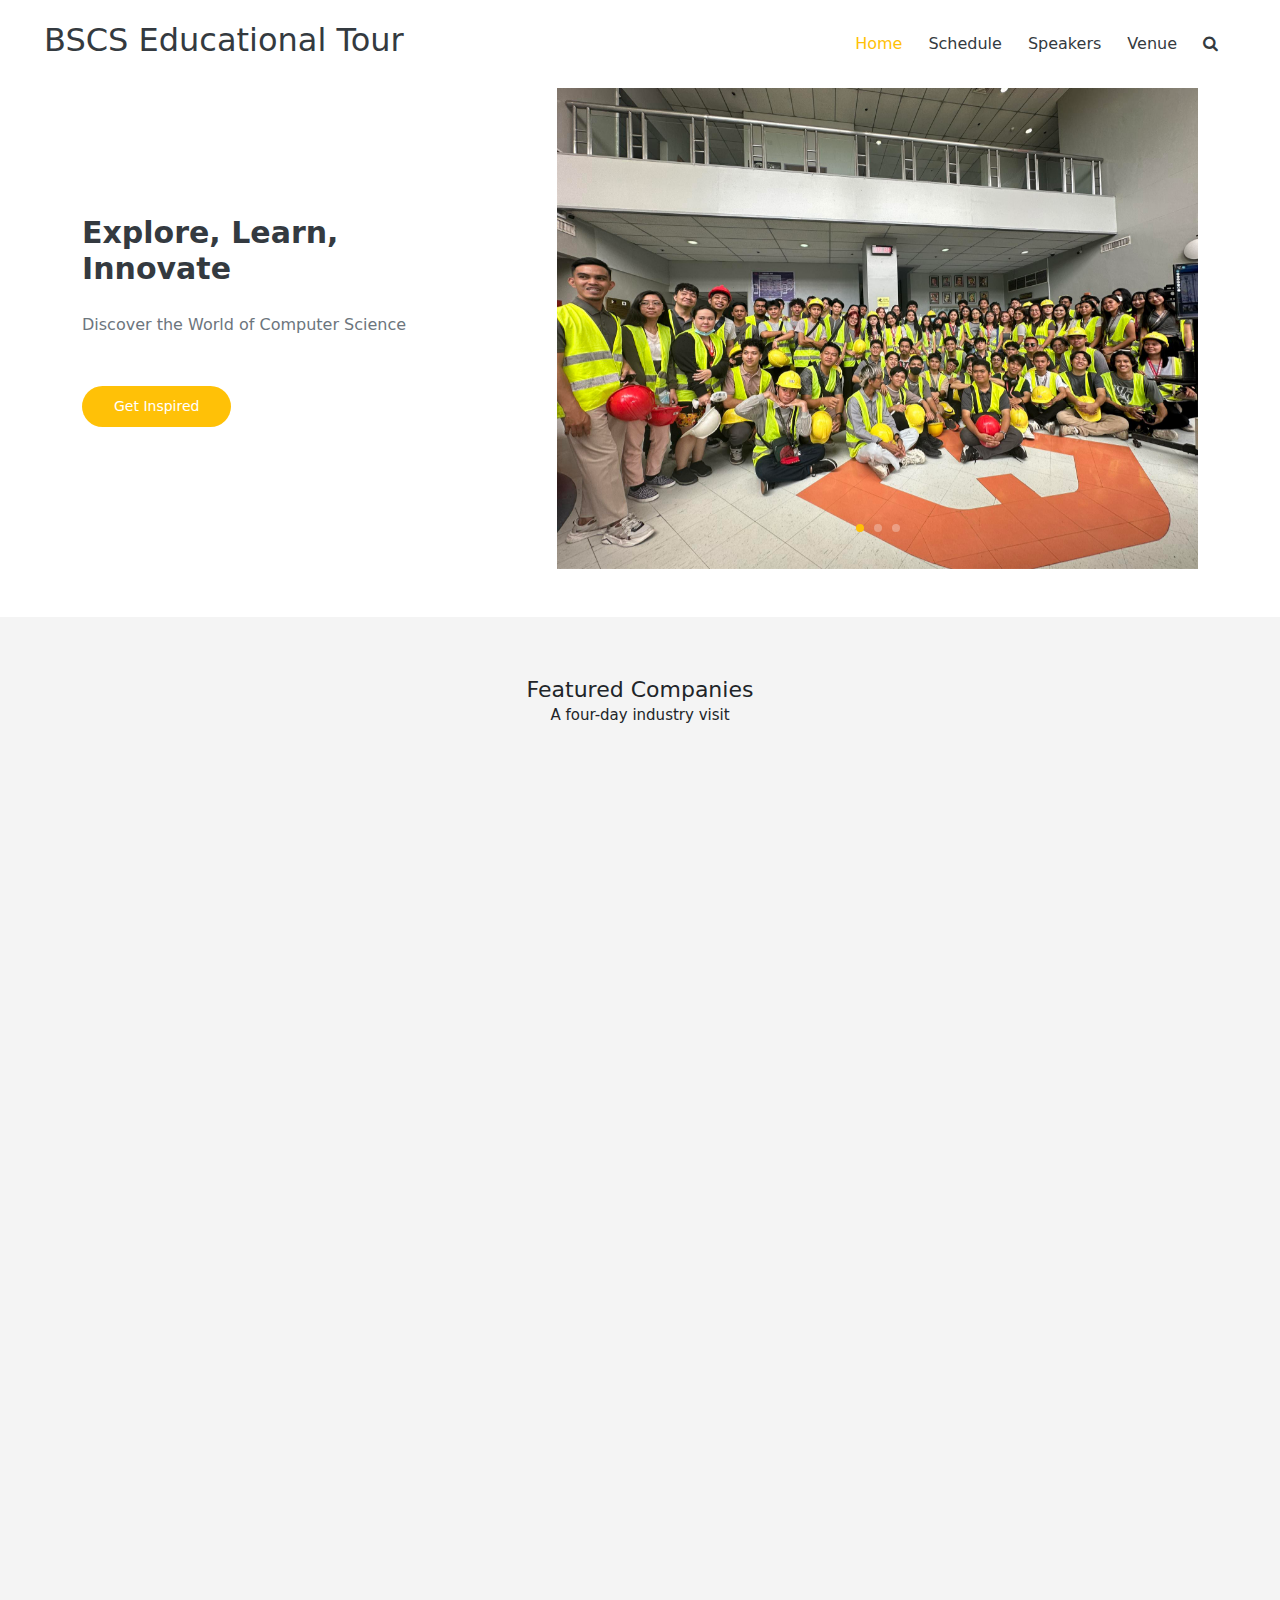
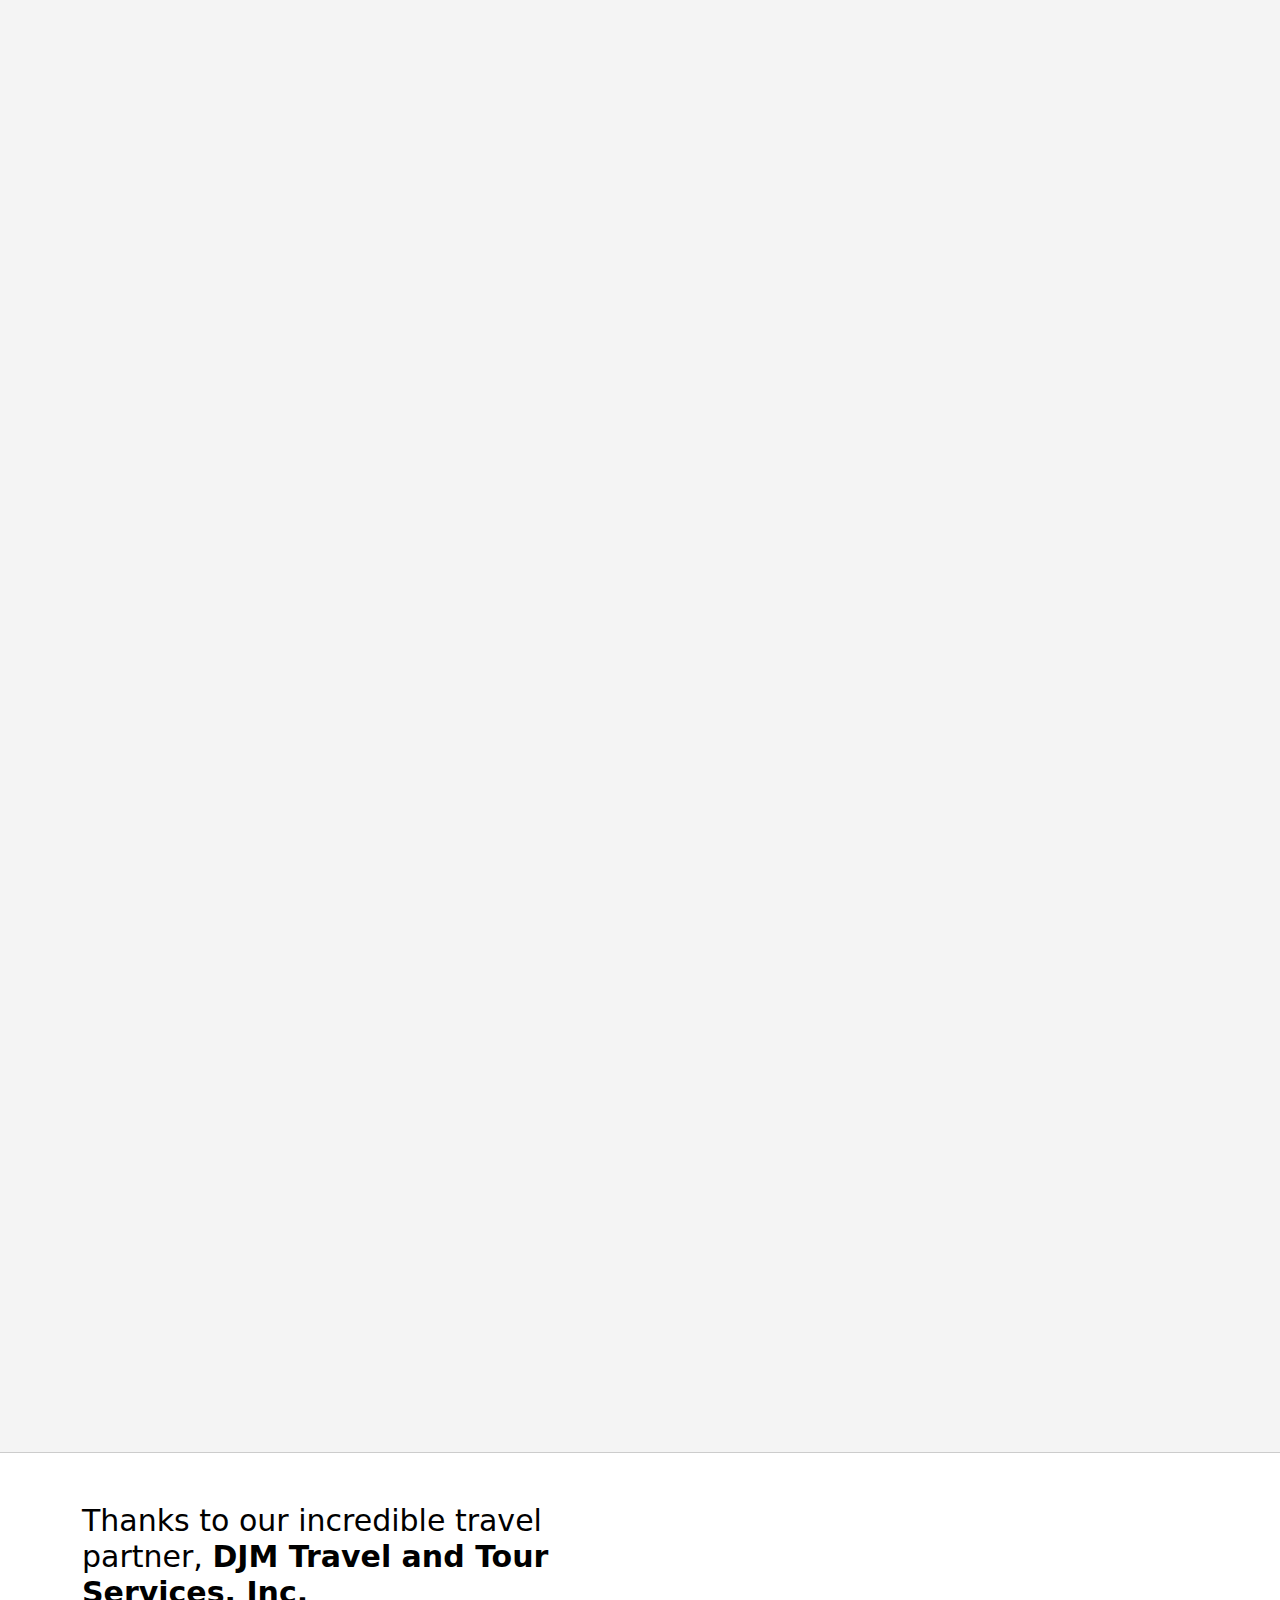
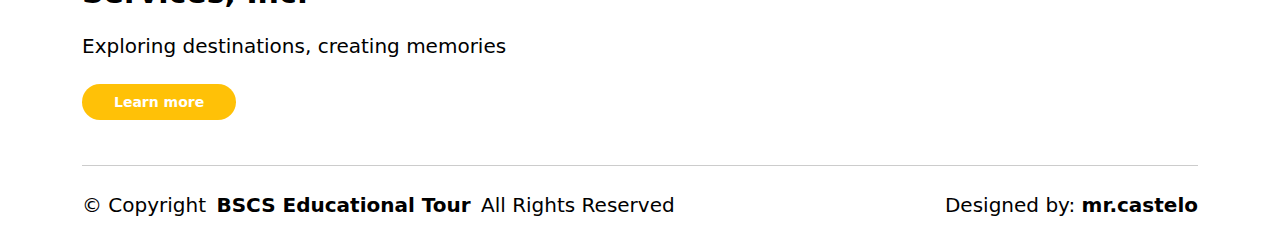
==== index.html @ e1c6d679 "updates" ====
<!DOCTYPE html>
<html lang="en">
<head>
    <meta charset="UTF-8">
    <meta name="viewport" content="width=device-width, initial-scale=1.0">
    <title>BSCS Educational Tour</title>
    <!-- Bootstrap CSS -->
    <link href="assets/vendor/bootstrap-5.0.2/css/bootstrap.min.css" rel="stylesheet">
    <!-- Font Awesome CSS -->
    <link href="assets/vendor/font-awesome-4.7.0/css/font-awesome.min.css" rel="stylesheet">
    <!-- Swiper -->
    <link href="assets/vendor/swiper/swiper-bundle.min.css" rel="stylesheet">
    <!-- AOS CSS -->
    <link href="assets/vendor/aos/aos.css" rel="stylesheet">
    <!-- Custom CSS -->
    <link href="assets/css/style.css" rel="stylesheet">
    <!-- Icon -->
    <link rel="shortcut icon" type="image/icon" href="assets/img/MR logo.png"/>
</head>
<body>
    <header class="sticky-top">
        <nav class="navbar navbar-expand-lg navbar-custom">
            <div class="container-fluid">
                <a class="navbar-brand" href="index.html"><h2>BSCS Educational Tour</h2></a>
                <button class="navbar-toggler" type="button" data-bs-toggle="collapse" data-bs-target="#navbarNav" aria-controls="navbarNav" aria-expanded="false" aria-label="Toggle navigation">
                    <span class="navbar-toggler-icon"></span>
                </button>
                <div class="collapse navbar-collapse" id="navbarNav">
                    <ul class="navbar-nav ms-auto">
                        <li class="nav-item">
                            <a class="nav-link active" aria-current="page" href="#">Home</a>
                        </li>
                        <li class="nav-item">
                            <a class="nav-link" href="schedule.html">Schedule</a>
                        </li>
                        <li class="nav-item">
                            <a class="nav-link" href="speakers.html">Speakers</a>
                        </li>
                        <li class="nav-item">
                            <a class="nav-link" href="venue.html">Venue</a>
                        </li>
                        <li class="nav-item">
                            <a class="nav-link" href="#" id="searchIcon"><i class="fa fa-search"></i></a>
                        </li>
                    </ul>
                    <form class="d-none" id="searchForm">
                        <input type="text" class="form-control ms-2" placeholder="Search...">
                    </form>
                </div>
            </div>
        </nav>
    </header>

    <main class="main">
        <!-- Landing Section -->
        <section id="intro" class="intro-section">
            <div class="container pb-5">
                <div class="row align-items-center justify-content-between">
                    <div class="col-lg-7 mb-5 mb-lg-0 order-lg-2" data-aos="fade-up" data-aos-delay="400">
                        <div class="swiper init-swiper">
                            <div class="swiper-wrapper">
                                <div class="swiper-slide">
                                    <img src="assets/img/img-1.jpeg" alt="Image" class="img-fluid">
                                </div>
                                <div class="swiper-slide">
                                    <img src="assets/img/img-2.jpeg" alt="Image" class="img-fluid">
                                </div>
                                <div class="swiper-slide">
                                    <img src="assets/img/img-3.jpeg" alt="Image" class="img-fluid">
                                </div>
                            </div>
                            <div class="swiper-pagination"></div>
                        </div>
                    </div>
                    <div class="col-lg-4 order-lg-1">
                        <h1 class="mb-4" data-aos="fade-up">
                            Explore, Learn, Innovate
                        </h1>
                        <p data-aos="fade-up">
                            Discover the World of Computer Science
                        </p>
                        <p class="mt-5" data-aos="fade-up">
                            <a href="#feature" class="btn btn-get-started">Get Inspired</a>
                        </p>
                    </div>
                </div>
            </div>
        </section>

        <!-- Featured Section -->
        <section id="feature" class="feature-section">
            <!-- Section Title -->
            <div class="container section-title" data-aos="fade-up">
                <h2>Featured Companies</h2>
                <p>A four-day industry visit</p>
            </div>
            <!-- End Section Title -->
            <div class="container pb-5">
                <div class="row gy-4">
                    <div class="col-md-6 col-lg-4">
                        <div class="post-entry" data-aos="fade-up" data-aos-delay="100">
                            <a href="#" class="thumb d-block"><img src="assets/img/PAGASA.jpg" alt="Image" class="img-fluid rounded"></a>
                            <div class="post-content">
                                <div class="meta">
                                    <a href="#" class="cat">DAY 01</a> •
                                    <span class="date">June 18, 2024</span>
                                </div>
                                <h3><a href="">PAGASA Weather Station</a></h3>
                                <p>
                                    Provided us with information regarding aeronautical meteorology, 
                                    such as gathering weather data using different instruments.
                                </p>
            
                                <div class="d-flex author align-items-center">
                                    <div class="pic">
                                        <img src="assets/img/person.png" alt="Image" class="img-fluid rounded-circle">
                                    </div>
                                    <div class="author-name">
                                        <strong class="d-block">Arnel Gonzales</strong>
                                        <span class="">PAGASA Weather Station</span>
                                    </div>
                                </div>
                            </div>
                        </div>
                    </div>

                    <div class="col-md-6 col-lg-4">
                        <div class="post-entry" data-aos="fade-up" data-aos-delay="100">
                            <a href="#" class="thumb d-block"><img src="assets/img/FAA.jpg" alt="Image" class="img-fluid rounded"></a>
                            <div class="post-content">
                                <div class="meta">
                                    <a href="#" class="cat">DAY 01</a> •
                                    <span class="date">June 18, 2024</span>
                                </div>
                                <h3><a href="">First Aviation Academy (FAA)</a></h3>
                                <p>
                                    They allowed us to experience the best equipment, 
                                    like the REDBIRD MCX, to train the next generation of global aviation professionals.
                                </p>
            
                                <div class="d-flex author align-items-center">
                                    <div class="pic">
                                        <img src="assets/img/person.png" alt="Image" class="img-fluid rounded-circle">
                                    </div>
                                    <div class="author-name">
                                        <strong class="d-block">Dave Del Rosario</strong>
                                        <span class="">FAA Sales and Marketing Staff</span>
                                    </div>
                                </div>
                            </div>
                        </div>
                    </div>

                    <div class="col-md-6 col-lg-4">
                        <div class="post-entry" data-aos="fade-up" data-aos-delay="100">
                            <a href="#" class="thumb d-block"><img src="assets/img/VTMS.jpg" alt="Image" class="img-fluid rounded"></a>
                            <div class="post-content">
                                <div class="meta">
                                    <a href="#" class="cat">DAY 01</a> •
                                    <span class="date">June 18, 2024</span>
                                </div>
                                <h3><a href="">Vessel Traffic Management System</a></h3>
                                <p>
                                    We witnessed how vessels are monitored and tracked with the help of Radar, 
                                    CCTV, VHF radio, and Automatic Identification System (AIS).
                                </p>
            
                                <div class="d-flex author align-items-center">
                                    <div class="pic">
                                        <img src="assets/img/person.png" alt="Image" class="img-fluid rounded-circle">
                                    </div>
                                    <div class="author-name">
                                        <strong class="d-block">Jerome Saddi</strong>
                                        <span class="">VTMS Spokeman</span>
                                    </div>
                                </div>
                            </div>
                        </div>
                    </div>
                </div>

                <div class="row gy-4 pt-5">
                    <div class="col-md-6 col-lg-4">
                        <div class="post-entry" data-aos="fade-up" data-aos-delay="100">
                            <a href="#" class="thumb d-block"><img src="assets/img/kubo.jpg" alt="Image" class="img-fluid rounded"></a>
                            <div class="post-content">
                                <div class="meta">
                                    <a href="#" class="cat">DAY 02</a> •
                                    <span class="date">June 19, 2024</span>
                                </div>
                                <h3><a href="">QBO Innovation Hub</a></h3>
                                <p>
                                    We acquired new skills and strategies for building your project or business 
                                    with Startup. Also, we learned about entrepreneurship and innovation.
                                </p>
            
                                <div class="d-flex author align-items-center">
                                    <div class="pic">
                                        <img src="assets/img/person.png" alt="Image" class="img-fluid rounded-circle">
                                    </div>
                                    <div class="author-name">
                                        <strong class="d-block">Karla Legaspi</strong>
                                        <span class="">QBO Secretary</span>
                                    </div>
                                </div>
                            </div>
                        </div>
                    </div>

                    <div class="col-md-6 col-lg-4">
                        <div class="post-entry" data-aos="fade-up" data-aos-delay="100">
                            <a href="#" class="thumb d-block"><img src="assets/img/packetworx.jpg" alt="Image" class="img-fluid rounded"></a>
                            <div class="post-content">
                                <div class="meta">
                                    <a href="#" class="cat">DAY 02</a> •
                                    <span class="date">June 19, 2024</span>
                                </div>
                                <h3><a href="">Packetworx IoT Technology Hub</a></h3>
                                <p>
                                    Various inventions of IoT Technology were showcased to us, 
                                    which are helpful in different aspects, especially in monitoring buildings.
                                </p>
            
                                <div class="d-flex author align-items-center">
                                    <div class="pic">
                                        <img src="assets/img/person.png" alt="Image" class="img-fluid rounded-circle">
                                    </div>
                                    <div class="author-name">
                                        <strong class="d-block">Rose Ann Caraan</strong>
                                        <span class="">Packetworx Staff</span>
                                    </div>
                                </div>
                            </div>
                        </div>
                    </div>

                    <div class="col-md-6 col-lg-4">
                        <div class="post-entry" data-aos="fade-up" data-aos-delay="100">
                            <a href="#" class="thumb d-block"><img src="assets/img/LRT.jpg" alt="Image" class="img-fluid rounded"></a>
                            <div class="post-content">
                                <div class="meta">
                                    <a href="#" class="cat">DAY 03</a> •
                                    <span class="date">June 20, 2024</span>
                                </div>
                                <h3><a href="">Light Rail Transit Authority (LRT-2)</a></h3>
                                <p>
                                    We went to the LRT Authority Line 2 to explore its system and got the 
                                    chance to witness how the LRT is maintained and monitored by the authorities. 
                                </p>
            
                                <div class="d-flex author align-items-center">
                                    <div class="pic">
                                        <img src="assets/img/person.png" alt="Image" class="img-fluid rounded-circle">
                                    </div>
                                    <div class="author-name">
                                        <strong class="d-block">Adrian Saldana</strong>
                                        <span class="">LRT Line-2 Staff</span>
                                    </div>
                                </div>
                            </div>
                        </div>
                    </div>
                </div>

                <div class="row gy-4 pt-5">
                    <div class="col-md-6 col-lg-4">
                        <div class="post-entry" data-aos="fade-up" data-aos-delay="100">
                            <a href="#" class="thumb d-block"><img src="assets/img/Museum.jpg" alt="Image" class="img-fluid rounded"></a>
                            <div class="post-content">
                                <div class="meta">
                                    <a href="#" class="cat">DAY 03</a> •
                                    <span class="date">June 20, 2024</span>
                                </div>
                                <h3><a href="">National Museum of Fine Arts</a></h3>
                                <p>
                                    Before the day ended, we had the opportunity to visit one of 
                                    the well-known museums in the Philippines, the National Art Gallery.
                                </p>
            
                                <div class="d-flex author align-items-center">
                                    <div class="pic">
                                        <img src="assets/img/person.png" alt="Image" class="img-fluid rounded-circle">
                                    </div>
                                    <div class="author-name">
                                        <strong class="d-block">Bernadine Bernadino</strong>
                                        <span class="">Museum Staff</span>
                                    </div>
                                </div>
                            </div>
                        </div>
                    </div>

                    <div class="col-md-6 col-lg-4">
                        <div class="post-entry" data-aos="fade-up" data-aos-delay="100">
                            <a href="#" class="thumb d-block"><img src="assets/img/98Labs.jpg" alt="Image" class="img-fluid rounded"></a>
                            <div class="post-content">
                                <div class="meta">
                                    <a href="#" class="cat">DAY 04</a> •
                                    <span class="date">June 21, 2024</span>
                                </div>
                                <h3><a href="">98 Labs Inc.</a></h3>
                                <p>
                                    We met the CEO of 98 Labs, and he shared his knowledge about 
                                    software development and experience with us as a programmer.
                                </p>
            
                                <div class="d-flex author align-items-center">
                                    <div class="pic">
                                        <img src="assets/img/person.png" alt="Image" class="img-fluid rounded-circle">
                                    </div>
                                    <div class="author-name">
                                        <strong class="d-block">Brian Tan Seng</strong>
                                        <span class="">Packetworx Staff</span>
                                    </div>
                                </div>
                            </div>
                        </div>
                    </div>

                    <div class="col-md-6 col-lg-4">
                        <div class="post-entry" data-aos="fade-up" data-aos-delay="100">
                            <a href="#" class="thumb d-block"><img src="assets/img/Hytec.jpg" alt="Image" class="img-fluid rounded"></a>
                            <div class="post-content">
                                <div class="meta">
                                    <a href="#" class="cat">DAY 04</a> •
                                    <span class="date">June 21, 2024</span>
                                </div>
                                <h3><a href="">Hytec Power Inc.</a></h3>
                                <p>
                                    On our last day, this company had a lot of new inventions and innovations, 
                                    where all the products made for specific fields were more advanced. 
                                </p>
            
                                <div class="d-flex author align-items-center">
                                    <div class="pic">
                                        <img src="assets/img/person.png" alt="Image" class="img-fluid rounded-circle">
                                    </div>
                                    <div class="author-name">
                                        <strong class="d-block">Gretchel Listana</strong>
                                        <span class="">Hytec Secretary</span>
                                    </div>
                                </div>
                            </div>
                        </div>
                    </div>
                </div>
            </div>
        </section>
    </main>

    <footer id="footer" class="footer light-background">
        <div class="container">
            <div class="row g-4">
                <div class="col-lg-6 col-md-3 mb-3 mb-md-0">
                    <div class="widget">
                        <h1 class="widget-heading">Thanks to our incredible travel partner, <strong>DJM Travel and Tour Services, Inc.</strong></h1>
                        <p class="mb-4">
                            Exploring destinations, creating memories
                        </p>
                        <p class="mb-0">
                            <a href="https://www.instagram.com/djm_mnl/" class="btn-learn-more"><strong>Learn more</strong></a>
                        </p>
                    </div>
                </div>
            </div>
    
            <div class="copyright d-flex flex-column flex-md-row align-items-center justify-content-md-between">
                <p>© <span>Copyright</span> <strong class="px-1 sitename">BSCS Educational Tour</strong> <span>All Rights Reserved</span></p>
                <div class="credits">
                    <p>Designed by: <strong>mr.castelo</strong></p>
                </div>
            </div>
        </div>
    </footer>
    
    <!-- Bootstrap JS -->
    <script src="assets/vendor/bootstrap-5.0.2/js/bootstrap.bundle.min.js"></script>
    <!-- Swiper JS -->
    <script src="assets/vendor/swiper/swiper-bundle.min.js"></script>
    <!-- AOS JS -->
    <script src="assets/vendor/aos/aos.js"></script>
    <!-- purecounter -->
    <script src="assets/vendor/purecounter/purecounter_vanilla.js"></script>
    <!-- jQuery (if needed) -->
    <script src="assets/vendor/jquery-3.7.1/jquery.min.js"></script>
    <!-- Custom JavaScript -->
    <script src="assets/js/script.js"></script>
    <script>
        document.addEventListener('DOMContentLoaded', function () {
            var swiper = new Swiper('.init-swiper', {
                loop: true,
                speed: 600,
                autoplay: {
                    delay: 5000
                },
                slidesPerView: 'auto',
                pagination: {
                    el: '.swiper-pagination',
                    type: 'bullets',
                    clickable: true
                },
                breakpoints: {
                    320: {
                        slidesPerView: 1,
                        spaceBetween: 40
                    },
                    1200: {
                        slidesPerView: 1,
                        spaceBetween: 1
                    }
                }
            });
        });
    </script>
</body>
</html>
---- assets/css/style.css ----
/* Custom CSS */

/* Navbar */
.navbar-custom {
    background-color: #ffffff; /* Change background to white */
    padding: 1rem 2rem; /* Adjust padding as needed */
    box-shadow: none; /* Initially hide the shadow */
    transition: box-shadow 0.3s ease; /* Smooth transition for shadow */
}

.navbar-custom.shadow-on-scroll {
    box-shadow: 0 4px 6px rgba(0, 0, 0, 0.1); /* Add shadow at the bottom when scrolled */
}

.navbar-brand img {
    max-height: 70px; /* Adjust the max-height as per your preference */
    width: auto; /* Maintain aspect ratio */
}

.navbar-custom .navbar-brand,
.navbar-custom .nav-link {
    color: #343a40; /* Change text color to match new background */
}

.navbar-custom .navbar-toggler {
    border: none;
}

.navbar-custom .navbar-toggler-icon {
    background-image: url("data:image/svg+xml,%3csvg xmlns='http://www.w3.org/2000/svg' viewBox='0 0 30 30'%3e%3cpath stroke='rgba(52, 58, 64, 1)' stroke-width='2' stroke-linecap='round' stroke-miterlimit='10' d='M4 7h22M4 15h22M4 23h22'/%3e%3c/svg%3e");
}

.navbar-custom .nav-link i {
    color: #343a40; /* Change icon color to match new background */
}

/* Nav-link hover effect */
.navbar-custom .nav-link:hover,
.navbar-custom .nav-link.active {
    color: #ffc107; /* Change text color on hover and active */
}

/* Add spacing between nav-links */
.navbar-custom .navbar-nav .nav-item {
    margin-right: 10px; /* Adjust margin as needed */
}

/* Search Form */
#searchForm {
    display: flex; /* Use flexbox for alignment */
    align-items: center; /* Center items vertically */
    width: 0;
    opacity: 0;
    overflow: hidden;
    transition: all 0.3s ease-in-out;
}

#searchForm input {
    margin-left: 5px; /* Add margin between icon and input */
    border: 1px solid #ced4da; /* Light border */
    padding: 0.375rem 0.75rem; /* Adjust padding as needed */
    border-radius: 0.25rem; /* Rounded corners */
    outline: none; /* Remove outline on focus */
}

#searchForm:not(.d-none) {
    width: 200px;
    opacity: 1;
    overflow: visible; /* Ensures the input field is visible when expanded */
}

@media (max-width: 767px) {
    .navbar-nav .nav-item {
        text-align: center;
    }

    #searchForm {
        width: auto; /* Adjust width to auto for flexible sizing */
    }

    #searchForm input {
        width: 100%; /* Expand input to fill remaining space */
    }

    #searchForm:not(.d-none) {
        width: auto; /* Adjust width to auto when expanded */
    }
}

/*--------------------------------------------------------------
# intro section
--------------------------------------------------------------*/
.intro-section .btn-get-started {
    background-color: #ffc107;
    color: #ffff;
    border-radius: 30px;
    padding: 8px 30px;
    border: 2px solid transparent;
    transition: 0.3s all ease-in-out;
    font-size: 14px;
  }

.intro-section .btn-get-started:hover {
    border-color: #ffc107;
    background-color: transparent;
    color: #ffc107;
}

.intro-section h1 {
    color: #343a40; /* Heading color */
    font-size: 30px;
    font-weight: bold;
}

.intro-section p {
    line-height: 1.7;
    color: #6c757d; /* Paragraph text color */
}

.intro-section .swiper-pagination {
    position: absolute;
    bottom: 30px;
}

.intro-section .swiper-pagination .swiper-pagination-bullet {
    margin: 0 5px;
    background: #ffffff;
    opacity: 0.3;
}

.intro-section .swiper-pagination .swiper-pagination-bullet.swiper-pagination-bullet-active {
    background: #ffc107;
    opacity: 1;
}

/*--------------------------------------------------------------
# Global Section Titles
--------------------------------------------------------------*/
.section-title {
    text-align: center;
    padding-top: 60px;
    padding-bottom: 60px;
    position: relative;
  }
  
  .section-title h2 {
    font-size: 22px;
    font-weight: 500;
    margin-bottom: 0;
  }
  
  .section-title p {
    font-size: 15px;
    margin-bottom: 10px;
  }

/*--------------------------------------------------------------
# feature-section Section
--------------------------------------------------------------*/
.feature-section {
    background-color: #F4F4F4;
}

.feature-section .title-wrap {
    padding-bottom: 30px;
  }
  
  .feature-section .content-subtitle {
    font-size: 15px;
    margin-bottom: 10px;
    display: block;
    color: #ffffff;
  }
  
  .feature-section .content-title {
    color: #ffffff;
    font-size: 22px;
    margin-bottom: 30px;
  }
  
  .feature-section .post-entry .thumb {
    margin-bottom: 20px;
  }
  
  .feature-section .post-entry .thumb img {
    transition: 0.3s all ease;
  }
  
  .feature-section .post-entry .thumb:hover img {
    opacity: 0.8;
  }
  
  .feature-section .post-entry .meta {
    font-size: 12px;
    margin-bottom: 20px;
  }
  
  .feature-section .post-entry .meta .cat {
    text-decoration: none;
    text-transform: uppercase;
    font-weight: bold;
    color: #000;
  }
  
  .feature-section .post-entry .meta .date {
    color: color-mix(in srgb, #000, transparent 25%);
  }
  
  .feature-section .post-entry .post-content {
    background-color: #ffffff;
    border-radius: 5px;
    padding: 30px;
  }
  
  .feature-section .post-entry .post-content h3 {
    font-size: 18px;
    line-height: 1.2;
  }
  
  .feature-section .post-entry .post-content h3 a {
    text-decoration: none;
    color: #000;
  }
  
  .feature-section .post-entry .post-content h3 a:hover {
    color: #ffc107;
  }
  
  .feature-section .author .pic {
    flex: 0 0 50px;
    margin-right: 20px;
  }
  
  .feature-section .author .author-name {
    line-height: 1.3;
  }
  
  .feature-section .author .author-name strong {
    color: #000;
    font-weight: normal;
  }
  
  .feature-section .author .author-name span {
    font-size: 14px;
    color: color-mix(in srgb, #000, transparent 25%);
  }

  /*--------------------------------------------------------------
# Global Footer
--------------------------------------------------------------*/
.footer {
    background-color: var(--background-color);
    color: #000;
    padding: 50px 50px 20px 50px;
    font-size: 20px;
    border-top: 1px solid color-mix(in srgb, #000, transparent 80%);
  }
  
  .footer a {
    color: #ffff !important;
  }
  
  .footer a:hover {
    color: #ffc107;
  }
  
  .footer .copyright {
    margin-top: 50px;
    position: relative;
    padding-top: 20px;
    border-top: 1px solid color-mix(in srgb, #000, transparent 80%);
  }
  
  .footer .copyright p,
  .footer .copyright .credits {
    margin: 2px 0;
  }
  
  .footer .btn-learn-more {
    text-decoration: none;
    background-color: #ffc107;
    border-radius: 30px;
    padding: 8px 30px;
    border: 2px solid transparent;
    transition: 0.3s all ease-in-out;
    font-size: 14px;
    color: #ffff !important;
  }
  
  .footer .btn-learn-more:hover {
    border-color: #ffc107;
    background-color: transparent;
    color: #ffc107 !important;
  }
  
  .footer .widget .widget-heading {
    font-size: 30px;
    color: #000;
    margin-bottom: 20px;
  }
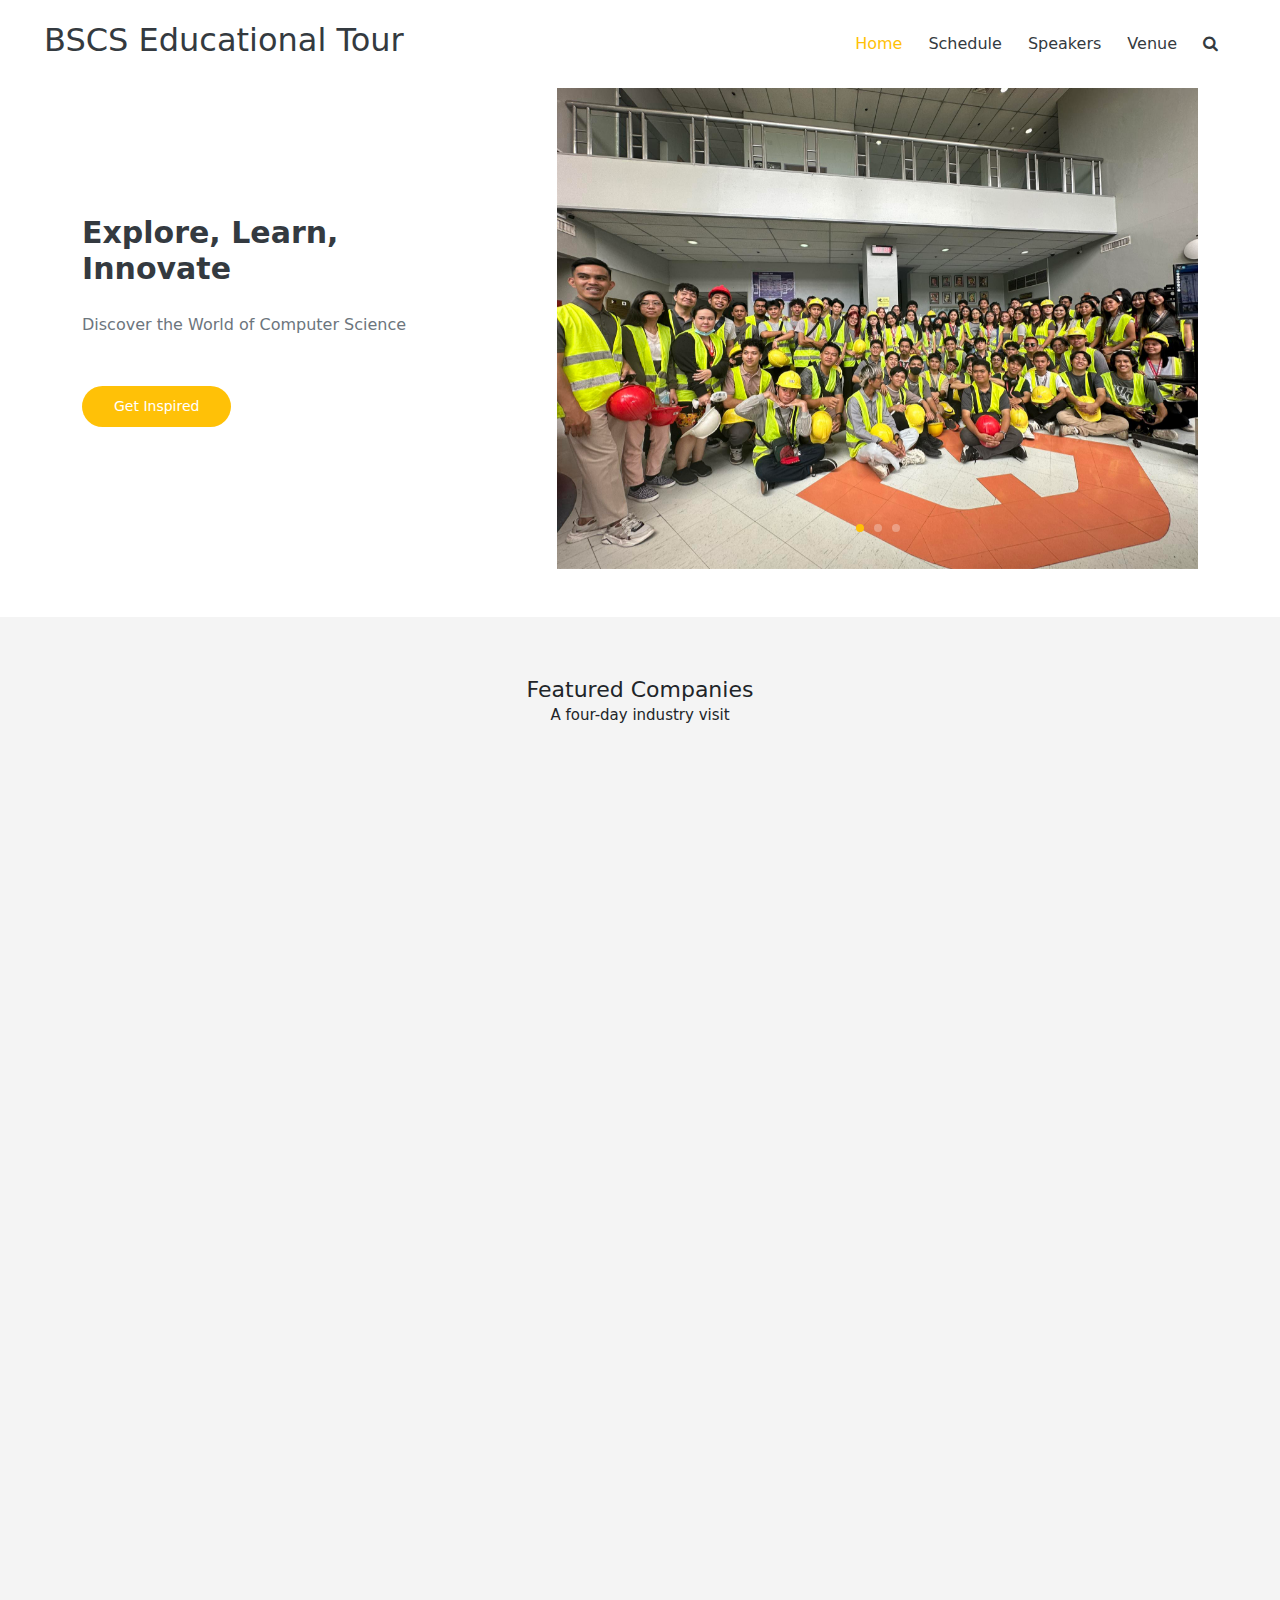
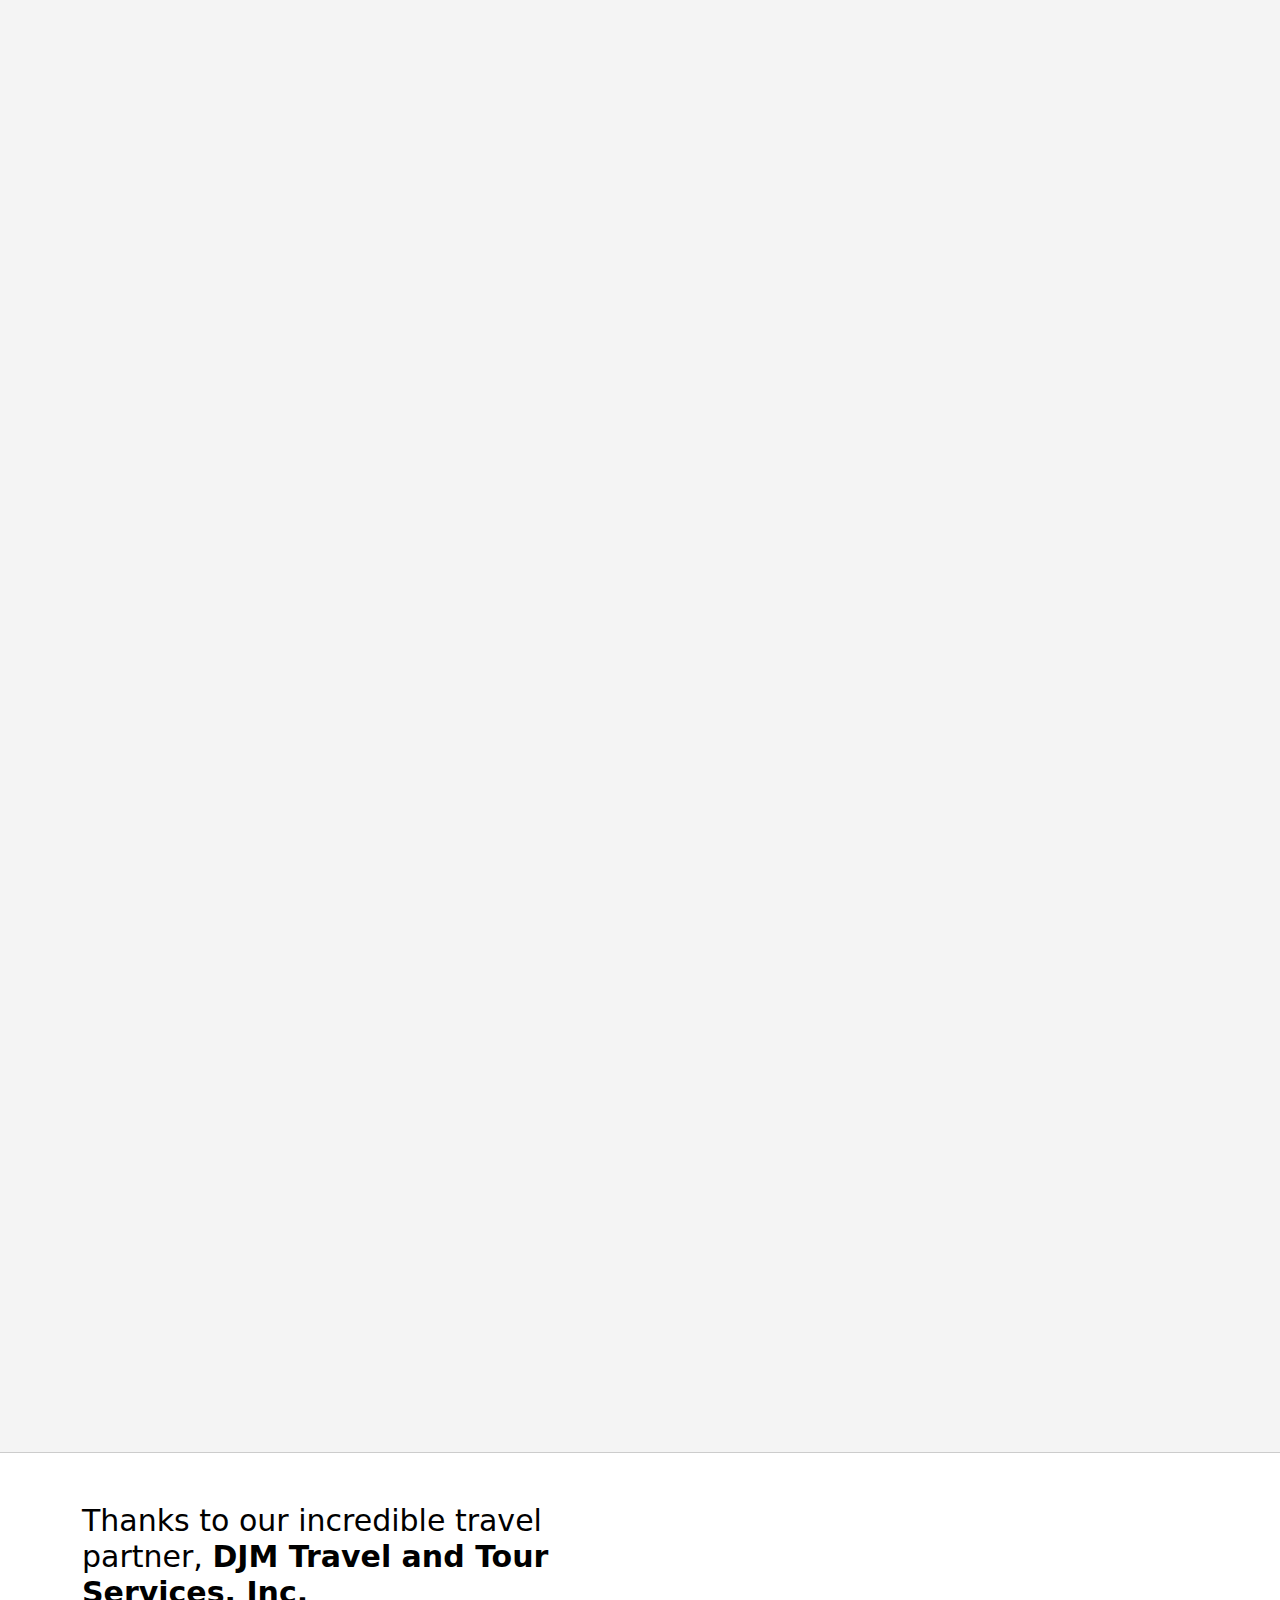
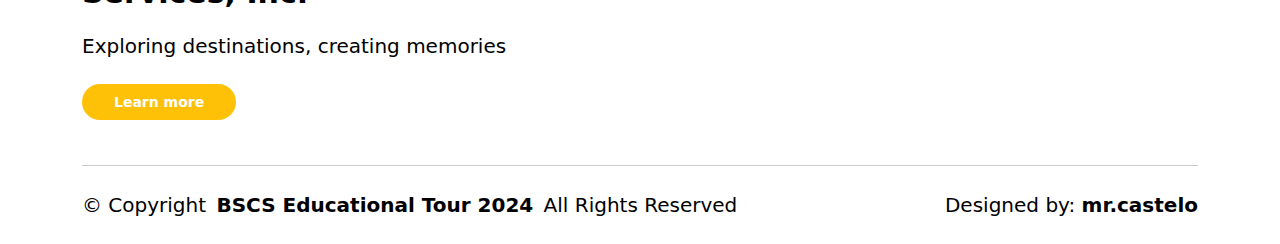
==== commit f2e9ef04: "Update index.html" ====
--- a/index.html
+++ b/index.html
@@ -348,6 +348,7 @@
         </section>
     </main>
 
+    <!-- Footer -->
     <footer id="footer" class="footer light-background">
         <div class="container">
             <div class="row g-4">
@@ -365,7 +366,7 @@
             </div>
     
             <div class="copyright d-flex flex-column flex-md-row align-items-center justify-content-md-between">
-                <p>© <span>Copyright</span> <strong class="px-1 sitename">BSCS Educational Tour</strong> <span>All Rights Reserved</span></p>
+                <p>© <span>Copyright</span> <strong class="px-1 sitename">BSCS Educational Tour 2024</strong> <span>All Rights Reserved</span></p>
                 <div class="credits">
                     <p>Designed by: <strong>mr.castelo</strong></p>
                 </div>
--- a/assets/css/style.css
+++ b/assets/css/style.css
@@ -1,25 +1,23 @@
-/* Custom CSS */
-
 /* Navbar */
 .navbar-custom {
-    background-color: #ffffff; /* Change background to white */
-    padding: 1rem 2rem; /* Adjust padding as needed */
-    box-shadow: none; /* Initially hide the shadow */
-    transition: box-shadow 0.3s ease; /* Smooth transition for shadow */
+    background-color: #ffffff;
+    padding: 1rem 2rem; 
+    box-shadow: none; 
+    transition: box-shadow 0.3s ease; 
 }
 
 .navbar-custom.shadow-on-scroll {
-    box-shadow: 0 4px 6px rgba(0, 0, 0, 0.1); /* Add shadow at the bottom when scrolled */
+    box-shadow: 0 4px 6px rgba(0, 0, 0, 0.1); 
 }
 
 .navbar-brand img {
-    max-height: 70px; /* Adjust the max-height as per your preference */
-    width: auto; /* Maintain aspect ratio */
+    max-height: 70px; 
+    width: auto; 
 }
 
 .navbar-custom .navbar-brand,
 .navbar-custom .nav-link {
-    color: #343a40; /* Change text color to match new background */
+    color: #343a40;
 }
 
 .navbar-custom .navbar-toggler {
@@ -31,24 +29,22 @@
 }
 
 .navbar-custom .nav-link i {
-    color: #343a40; /* Change icon color to match new background */
-}
-
-/* Nav-link hover effect */
+    color: #343a40;
+}
+
 .navbar-custom .nav-link:hover,
 .navbar-custom .nav-link.active {
-    color: #ffc107; /* Change text color on hover and active */
-}
-
-/* Add spacing between nav-links */
+    color: #ffc107;
+}
+
 .navbar-custom .navbar-nav .nav-item {
-    margin-right: 10px; /* Adjust margin as needed */
+    margin-right: 10px;
 }
 
 /* Search Form */
 #searchForm {
-    display: flex; /* Use flexbox for alignment */
-    align-items: center; /* Center items vertically */
+    display: flex; 
+    align-items: center;
     width: 0;
     opacity: 0;
     overflow: hidden;
@@ -56,17 +52,17 @@
 }
 
 #searchForm input {
-    margin-left: 5px; /* Add margin between icon and input */
-    border: 1px solid #ced4da; /* Light border */
-    padding: 0.375rem 0.75rem; /* Adjust padding as needed */
-    border-radius: 0.25rem; /* Rounded corners */
-    outline: none; /* Remove outline on focus */
+    margin-left: 5px; 
+    border: 1px solid #ced4da;
+    padding: 0.375rem 0.75rem; 
+    border-radius: 0.25rem; 
+    outline: none; 
 }
 
 #searchForm:not(.d-none) {
     width: 200px;
     opacity: 1;
-    overflow: visible; /* Ensures the input field is visible when expanded */
+    overflow: visible; 
 }
 
 @media (max-width: 767px) {
@@ -75,15 +71,15 @@
     }
 
     #searchForm {
-        width: auto; /* Adjust width to auto for flexible sizing */
+        width: auto; 
     }
 
     #searchForm input {
-        width: 100%; /* Expand input to fill remaining space */
+        width: 100%; 
     }
 
     #searchForm:not(.d-none) {
-        width: auto; /* Adjust width to auto when expanded */
+        width: auto; 
     }
 }
 
@@ -134,7 +130,7 @@
 }
 
 /*--------------------------------------------------------------
-# Global Section Titles
+# global section titles
 --------------------------------------------------------------*/
 .section-title {
     text-align: center;
@@ -155,7 +151,7 @@
   }
 
 /*--------------------------------------------------------------
-# feature-section Section
+# feature-section
 --------------------------------------------------------------*/
 .feature-section {
     background-color: #F4F4F4;
@@ -246,7 +242,7 @@
   }
 
   /*--------------------------------------------------------------
-# Global Footer
+# global footer
 --------------------------------------------------------------*/
 .footer {
     background-color: var(--background-color);
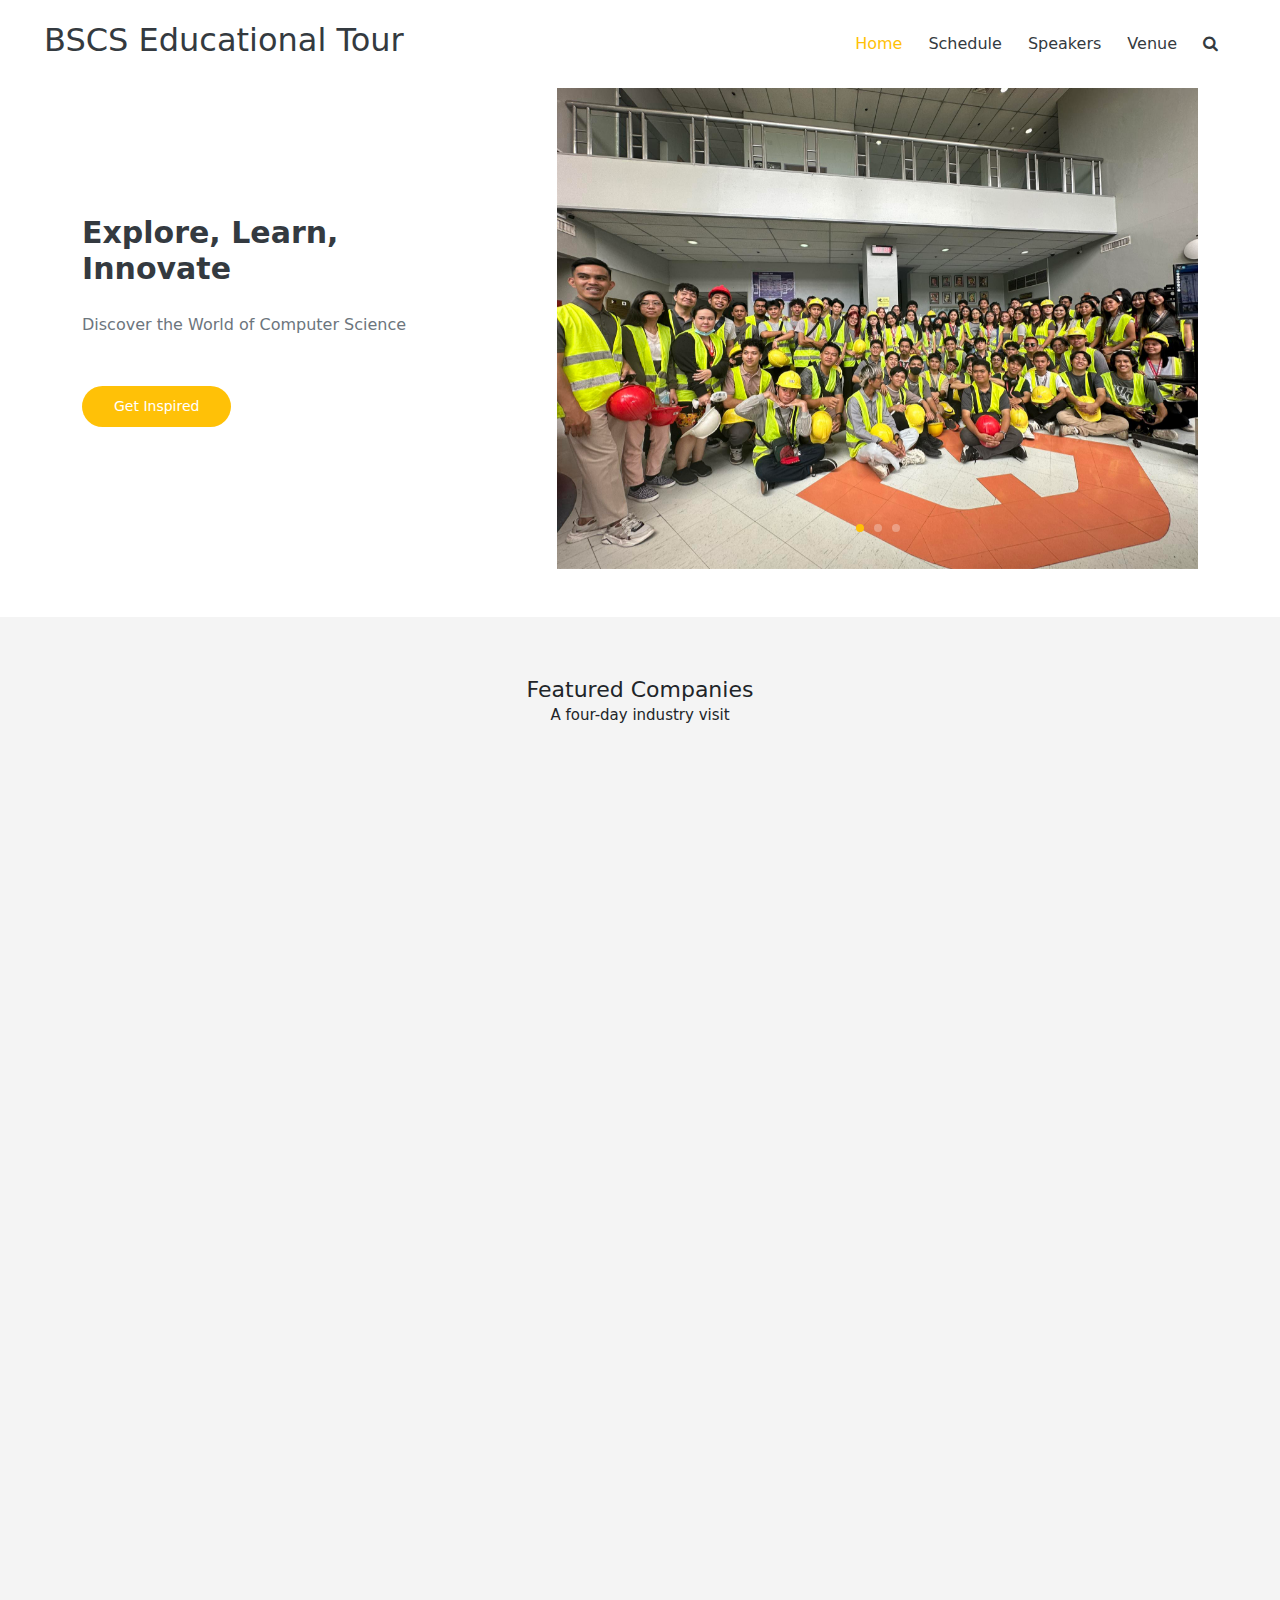
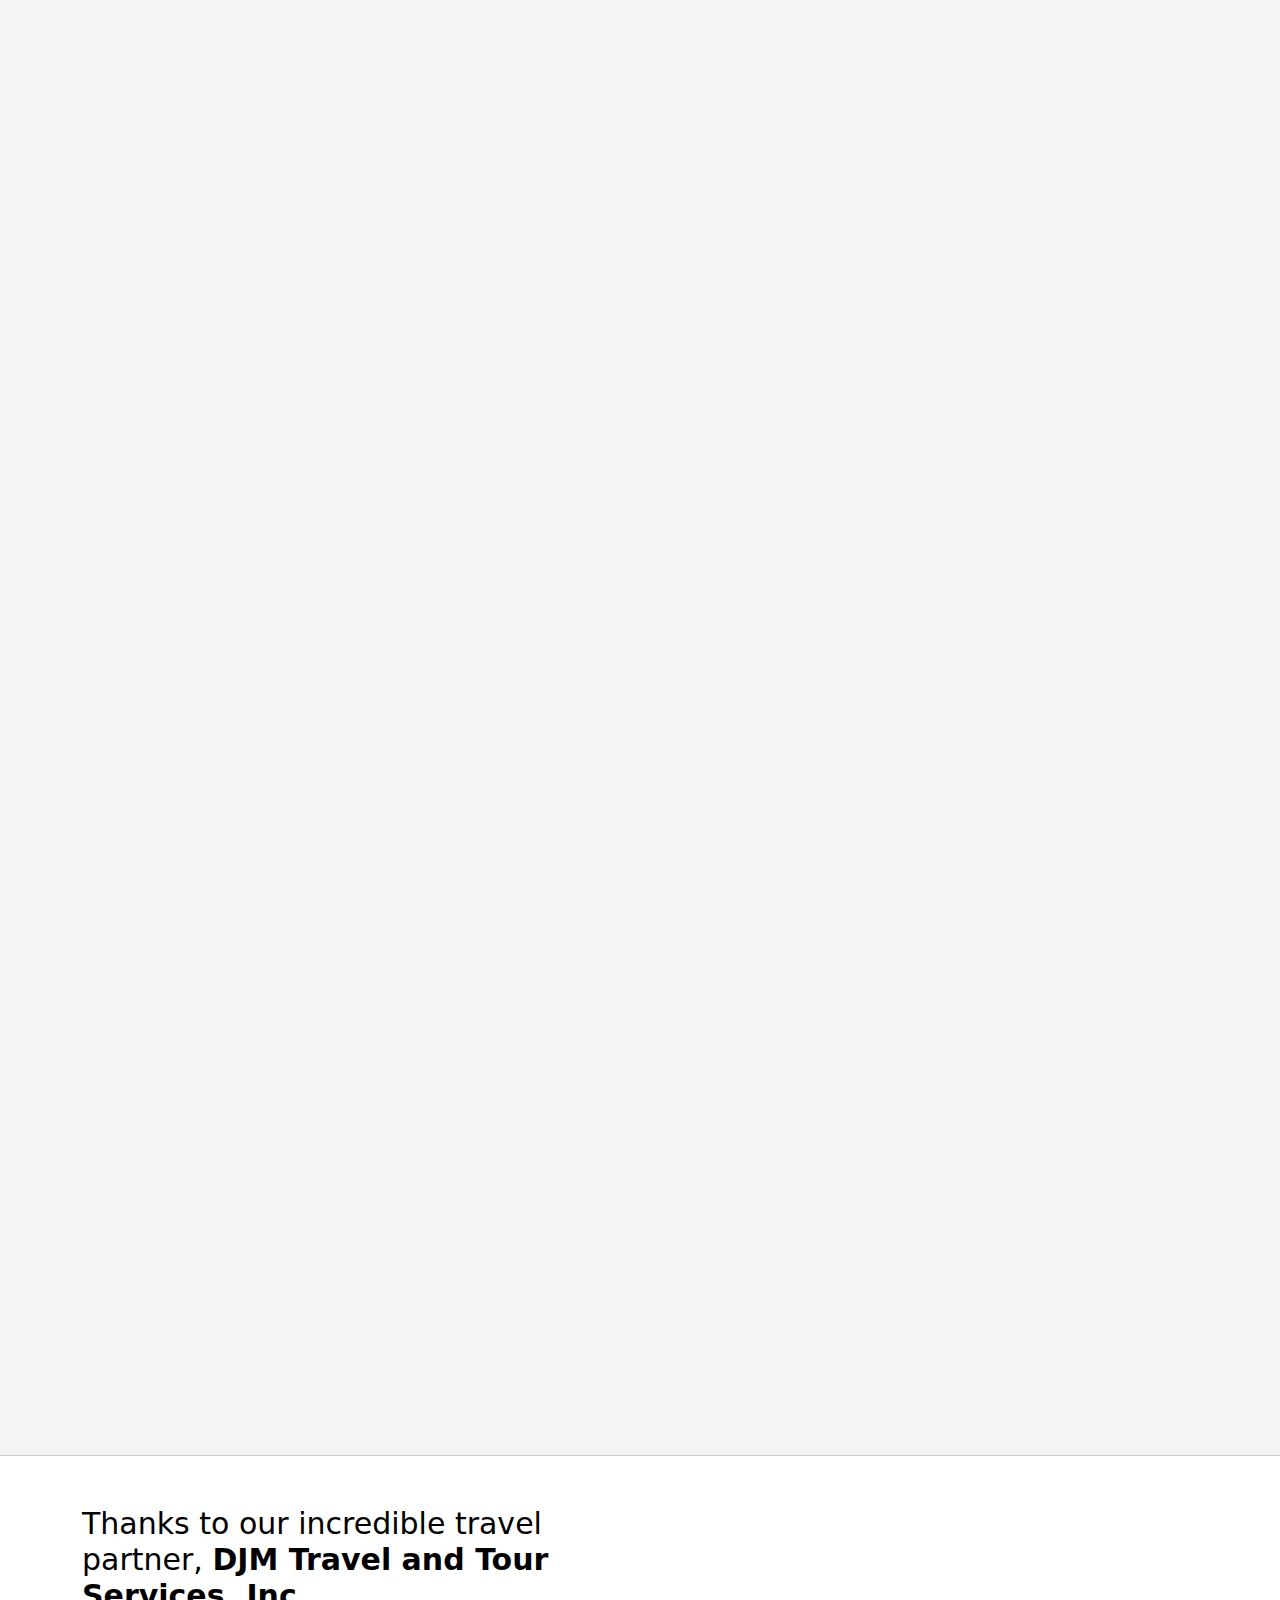
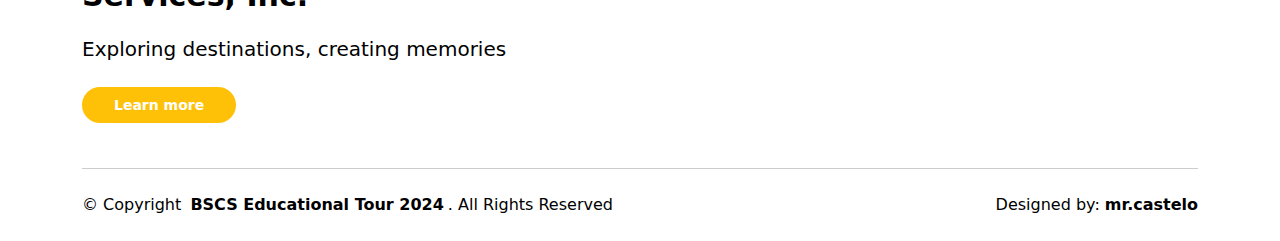
==== commit 7f408a5e: "updates" ====
--- a/index.html
+++ b/index.html
@@ -171,7 +171,7 @@
                                     </div>
                                     <div class="author-name">
                                         <strong class="d-block">Jerome Saddi</strong>
-                                        <span class="">VTMS Spokeman</span>
+                                        <span class="">VTMS Spokesperson</span>
                                     </div>
                                 </div>
                             </div>
@@ -310,7 +310,7 @@
                                     </div>
                                     <div class="author-name">
                                         <strong class="d-block">Brian Tan Seng</strong>
-                                        <span class="">Packetworx Staff</span>
+                                        <span class="">CEO</span>
                                     </div>
                                 </div>
                             </div>
@@ -366,7 +366,7 @@
             </div>
     
             <div class="copyright d-flex flex-column flex-md-row align-items-center justify-content-md-between">
-                <p>© <span>Copyright</span> <strong class="px-1 sitename">BSCS Educational Tour 2024</strong> <span>All Rights Reserved</span></p>
+                <p>© <span>Copyright</span> <strong class="px-1 sitename">BSCS Educational Tour 2024</strong><span>. All Rights Reserved</span></p>
                 <div class="credits">
                     <p>Designed by: <strong>mr.castelo</strong></p>
                 </div>
--- a/assets/css/style.css
+++ b/assets/css/style.css
@@ -1,296 +1,353 @@
 /* Navbar */
 .navbar-custom {
-    background-color: #ffffff;
-    padding: 1rem 2rem; 
-    box-shadow: none; 
-    transition: box-shadow 0.3s ease; 
+  background-color: #ffffff;
+  padding: 1rem 2rem; 
+  box-shadow: none; 
+  transition: box-shadow 0.3s ease; 
 }
 
 .navbar-custom.shadow-on-scroll {
-    box-shadow: 0 4px 6px rgba(0, 0, 0, 0.1); 
+  box-shadow: 0 4px 6px rgba(0, 0, 0, 0.1); 
 }
 
 .navbar-brand img {
-    max-height: 70px; 
-    width: auto; 
+  max-height: 70px; 
+  width: auto; 
 }
 
 .navbar-custom .navbar-brand,
 .navbar-custom .nav-link {
-    color: #343a40;
+  color: #343a40;
 }
 
 .navbar-custom .navbar-toggler {
-    border: none;
+  border: none;
 }
 
 .navbar-custom .navbar-toggler-icon {
-    background-image: url("data:image/svg+xml,%3csvg xmlns='http://www.w3.org/2000/svg' viewBox='0 0 30 30'%3e%3cpath stroke='rgba(52, 58, 64, 1)' stroke-width='2' stroke-linecap='round' stroke-miterlimit='10' d='M4 7h22M4 15h22M4 23h22'/%3e%3c/svg%3e");
+  background-image: url("data:image/svg+xml,%3csvg xmlns='http://www.w3.org/2000/svg' viewBox='0 0 30 30'%3e%3cpath stroke='rgba(52, 58, 64, 1)' stroke-width='2' stroke-linecap='round' stroke-miterlimit='10' d='M4 7h22M4 15h22M4 23h22'/%3e%3c/svg%3e");
 }
 
 .navbar-custom .nav-link i {
-    color: #343a40;
+  color: #343a40;
 }
 
 .navbar-custom .nav-link:hover,
 .navbar-custom .nav-link.active {
-    color: #ffc107;
+  color: #ffc107;
 }
 
 .navbar-custom .navbar-nav .nav-item {
-    margin-right: 10px;
+  margin-right: 10px;
 }
 
 /* Search Form */
 #searchForm {
-    display: flex; 
-    align-items: center;
-    width: 0;
-    opacity: 0;
-    overflow: hidden;
-    transition: all 0.3s ease-in-out;
+  display: flex; 
+  align-items: center;
+  width: 0;
+  opacity: 0;
+  overflow: hidden;
+  transition: all 0.3s ease-in-out;
 }
 
 #searchForm input {
-    margin-left: 5px; 
-    border: 1px solid #ced4da;
-    padding: 0.375rem 0.75rem; 
-    border-radius: 0.25rem; 
-    outline: none; 
+  margin-left: 5px; 
+  border: 1px solid #ced4da;
+  padding: 0.375rem 0.75rem; 
+  border-radius: 0.25rem; 
+  outline: none; 
 }
 
 #searchForm:not(.d-none) {
-    width: 200px;
-    opacity: 1;
-    overflow: visible; 
+  width: 200px;
+  opacity: 1;
+  overflow: visible; 
 }
 
 @media (max-width: 767px) {
-    .navbar-nav .nav-item {
-        text-align: center;
-    }
-
-    #searchForm {
-        width: auto; 
-    }
-
-    #searchForm input {
-        width: 100%; 
-    }
-
-    #searchForm:not(.d-none) {
-        width: auto; 
-    }
+  .navbar-nav .nav-item {
+      text-align: center;
+  }
+
+  #searchForm {
+      width: auto; 
+  }
+
+  #searchForm input {
+      width: 100%; 
+  }
+
+  #searchForm:not(.d-none) {
+      width: auto; 
+  }
 }
 
 /*--------------------------------------------------------------
 # intro section
 --------------------------------------------------------------*/
 .intro-section .btn-get-started {
-    background-color: #ffc107;
-    color: #ffff;
-    border-radius: 30px;
-    padding: 8px 30px;
-    border: 2px solid transparent;
-    transition: 0.3s all ease-in-out;
-    font-size: 14px;
-  }
+  background-color: #ffc107;
+  color: #ffff;
+  border-radius: 30px;
+  padding: 8px 30px;
+  border: 2px solid transparent;
+  transition: 0.3s all ease-in-out;
+  font-size: 14px;
+}
 
 .intro-section .btn-get-started:hover {
-    border-color: #ffc107;
-    background-color: transparent;
-    color: #ffc107;
+  border-color: #ffc107;
+  background-color: transparent;
+  color: #ffc107;
 }
 
 .intro-section h1 {
-    color: #343a40; /* Heading color */
-    font-size: 30px;
-    font-weight: bold;
+  color: #343a40; /* Heading color */
+  font-size: 30px;
+  font-weight: bold;
 }
 
 .intro-section p {
-    line-height: 1.7;
-    color: #6c757d; /* Paragraph text color */
+  line-height: 1.7;
+  color: #6c757d; /* Paragraph text color */
 }
 
 .intro-section .swiper-pagination {
-    position: absolute;
-    bottom: 30px;
+  position: absolute;
+  bottom: 30px;
 }
 
 .intro-section .swiper-pagination .swiper-pagination-bullet {
-    margin: 0 5px;
-    background: #ffffff;
-    opacity: 0.3;
+  margin: 0 5px;
+  background: #ffffff;
+  opacity: 0.3;
 }
 
 .intro-section .swiper-pagination .swiper-pagination-bullet.swiper-pagination-bullet-active {
-    background: #ffc107;
-    opacity: 1;
+  background: #ffc107;
+  opacity: 1;
 }
 
 /*--------------------------------------------------------------
 # global section titles
 --------------------------------------------------------------*/
 .section-title {
-    text-align: center;
-    padding-top: 60px;
-    padding-bottom: 60px;
-    position: relative;
-  }
-  
-  .section-title h2 {
-    font-size: 22px;
-    font-weight: 500;
-    margin-bottom: 0;
-  }
-  
-  .section-title p {
-    font-size: 15px;
-    margin-bottom: 10px;
-  }
+  text-align: center;
+  padding-top: 60px;
+  padding-bottom: 60px;
+  position: relative;
+}
+
+.section-title h2 {
+  font-size: 22px;
+  font-weight: 500;
+  margin-bottom: 0;
+}
+
+.section-title p {
+  font-size: 15px;
+  margin-bottom: 10px;
+}
 
 /*--------------------------------------------------------------
 # feature-section
 --------------------------------------------------------------*/
 .feature-section {
-    background-color: #F4F4F4;
+  background-color: #F4F4F4;
 }
 
 .feature-section .title-wrap {
-    padding-bottom: 30px;
-  }
-  
-  .feature-section .content-subtitle {
-    font-size: 15px;
-    margin-bottom: 10px;
-    display: block;
-    color: #ffffff;
-  }
-  
-  .feature-section .content-title {
-    color: #ffffff;
-    font-size: 22px;
-    margin-bottom: 30px;
-  }
-  
-  .feature-section .post-entry .thumb {
-    margin-bottom: 20px;
-  }
-  
-  .feature-section .post-entry .thumb img {
-    transition: 0.3s all ease;
-  }
-  
-  .feature-section .post-entry .thumb:hover img {
-    opacity: 0.8;
-  }
-  
-  .feature-section .post-entry .meta {
-    font-size: 12px;
-    margin-bottom: 20px;
-  }
-  
-  .feature-section .post-entry .meta .cat {
-    text-decoration: none;
-    text-transform: uppercase;
-    font-weight: bold;
-    color: #000;
-  }
-  
-  .feature-section .post-entry .meta .date {
-    color: color-mix(in srgb, #000, transparent 25%);
-  }
-  
-  .feature-section .post-entry .post-content {
-    background-color: #ffffff;
-    border-radius: 5px;
-    padding: 30px;
-  }
-  
-  .feature-section .post-entry .post-content h3 {
-    font-size: 18px;
-    line-height: 1.2;
-  }
-  
-  .feature-section .post-entry .post-content h3 a {
-    text-decoration: none;
-    color: #000;
-  }
-  
-  .feature-section .post-entry .post-content h3 a:hover {
-    color: #ffc107;
-  }
-  
-  .feature-section .author .pic {
-    flex: 0 0 50px;
-    margin-right: 20px;
-  }
-  
-  .feature-section .author .author-name {
-    line-height: 1.3;
-  }
-  
-  .feature-section .author .author-name strong {
-    color: #000;
-    font-weight: normal;
-  }
-  
-  .feature-section .author .author-name span {
-    font-size: 14px;
-    color: color-mix(in srgb, #000, transparent 25%);
-  }
-
-  /*--------------------------------------------------------------
+  padding-bottom: 30px;
+}
+
+.feature-section .content-subtitle {
+  font-size: 15px;
+  margin-bottom: 10px;
+  display: block;
+  color: #ffffff;
+}
+
+.feature-section .content-title {
+  color: #ffffff;
+  font-size: 22px;
+  margin-bottom: 30px;
+}
+
+.feature-section .post-entry .thumb {
+  margin-bottom: 20px;
+}
+
+.feature-section .post-entry .thumb img {
+  transition: 0.3s all ease;
+}
+
+.feature-section .post-entry .thumb:hover img {
+  opacity: 0.8;
+}
+
+.feature-section .post-entry .meta {
+  font-size: 12px;
+  margin-bottom: 20px;
+}
+
+.feature-section .post-entry .meta .cat {
+  text-decoration: none;
+  text-transform: uppercase;
+  font-weight: bold;
+  color: #000;
+}
+
+.feature-section .post-entry .meta .date {
+  color: color-mix(in srgb, #000, transparent 25%);
+}
+
+.feature-section .post-entry .post-content {
+  background-color: #ffffff;
+  border-radius: 5px;
+  padding: 30px;
+}
+
+.feature-section .post-entry .post-content h3 {
+  font-size: 18px;
+  line-height: 1.2;
+}
+
+.feature-section .post-entry .post-content h3 a {
+  text-decoration: none;
+  color: #000;
+}
+
+.feature-section .post-entry .post-content h3 a:hover {
+  color: #ffc107;
+}
+
+.feature-section .author {
+  border-top: 1px solid color-mix(in srgb, #000, transparent 50%);
+}
+
+.feature-section .author .pic {
+  flex: 0 0 50px;
+  margin-right: 20px;
+}
+
+.feature-section .author .author-name {
+  line-height: 1.3;
+}
+
+.feature-section .author .author-name strong {
+  color: #000;
+  font-weight: normal;
+}
+
+.feature-section .author .author-name span {
+  font-size: 14px;
+  color: color-mix(in srgb, #000, transparent 25%);
+}
+
+/*--------------------------------------------------------------
 # global footer
 --------------------------------------------------------------*/
 .footer {
-    background-color: var(--background-color);
-    color: #000;
-    padding: 50px 50px 20px 50px;
-    font-size: 20px;
-    border-top: 1px solid color-mix(in srgb, #000, transparent 80%);
-  }
-  
-  .footer a {
-    color: #ffff !important;
-  }
-  
-  .footer a:hover {
-    color: #ffc107;
-  }
-  
-  .footer .copyright {
-    margin-top: 50px;
-    position: relative;
-    padding-top: 20px;
-    border-top: 1px solid color-mix(in srgb, #000, transparent 80%);
-  }
-  
-  .footer .copyright p,
-  .footer .copyright .credits {
-    margin: 2px 0;
-  }
-  
-  .footer .btn-learn-more {
-    text-decoration: none;
-    background-color: #ffc107;
-    border-radius: 30px;
-    padding: 8px 30px;
-    border: 2px solid transparent;
-    transition: 0.3s all ease-in-out;
-    font-size: 14px;
-    color: #ffff !important;
-  }
-  
-  .footer .btn-learn-more:hover {
-    border-color: #ffc107;
-    background-color: transparent;
-    color: #ffc107 !important;
-  }
-  
-  .footer .widget .widget-heading {
-    font-size: 30px;
-    color: #000;
-    margin-bottom: 20px;
-  }+  background-color: var(--background-color);
+  color: #000;
+  padding: 50px 50px 20px 50px;
+  font-size: 20px;
+  border-top: 1px solid color-mix(in srgb, #000, transparent 80%);
+}
+
+.footer a {
+  color: #ffff !important;
+}
+
+.footer a:hover {
+  color: #ffc107;
+}
+
+.footer .copyright {
+  margin-top: 50px;
+  position: relative;
+  padding-top: 20px;
+  border-top: 1px solid color-mix(in srgb, #000, transparent 80%);
+  font-size: medium;
+}
+
+.footer .copyright p,
+.footer .copyright .credits {
+  margin: 2px 0;
+}
+
+.footer .btn-learn-more {
+  text-decoration: none;
+  background-color: #ffc107;
+  border-radius: 30px;
+  padding: 8px 30px;
+  border: 2px solid transparent;
+  transition: 0.3s all ease-in-out;
+  font-size: 14px;
+  color: #ffff !important;
+}
+
+.footer .btn-learn-more:hover {
+  border-color: #ffc107;
+  background-color: transparent;
+  color: #ffc107 !important;
+}
+
+.footer .widget .widget-heading {
+  font-size: 30px;
+  color: #000;
+  margin-bottom: 20px;
+}
+
+/*--------------------------------------------------------------
+# schedule-section
+--------------------------------------------------------------*/
+.schedule-section {
+  padding: 50px 0;
+  background-color: #f8f9fa;
+}
+
+.schedule-section h2 {
+  font-size: 36px;
+  color: #343a40;
+  font-weight: bold;
+}
+
+.schedule-section h3 {
+  font-size: 28px;
+  color: #343a40;
+  font-weight: bold;
+  margin-bottom: 20px;
+}
+
+.schedule-section .list-group-item {
+  background-color: #ffffff;
+  border: none;
+  border-left: 5px solid #ffc107;
+  font-size: 16px;
+  color: #6c757d;
+  padding: 15px 20px;
+  margin-bottom: 10px;
+  transition: all 0.3s ease;
+}
+
+.schedule-section .list-group-item:hover {
+  background-color: #ffc107;
+  color: #ffffff;
+  border-left: 5px solid #343a40;
+}
+
+@media (max-width: 767px) {
+  .schedule-section h2 {
+      font-size: 28px;
+  }
+
+  .schedule-section h3 {
+      font-size: 24px;
+  }
+
+  .schedule-section .list-group-item {
+      font-size: 14px;
+  }
+}
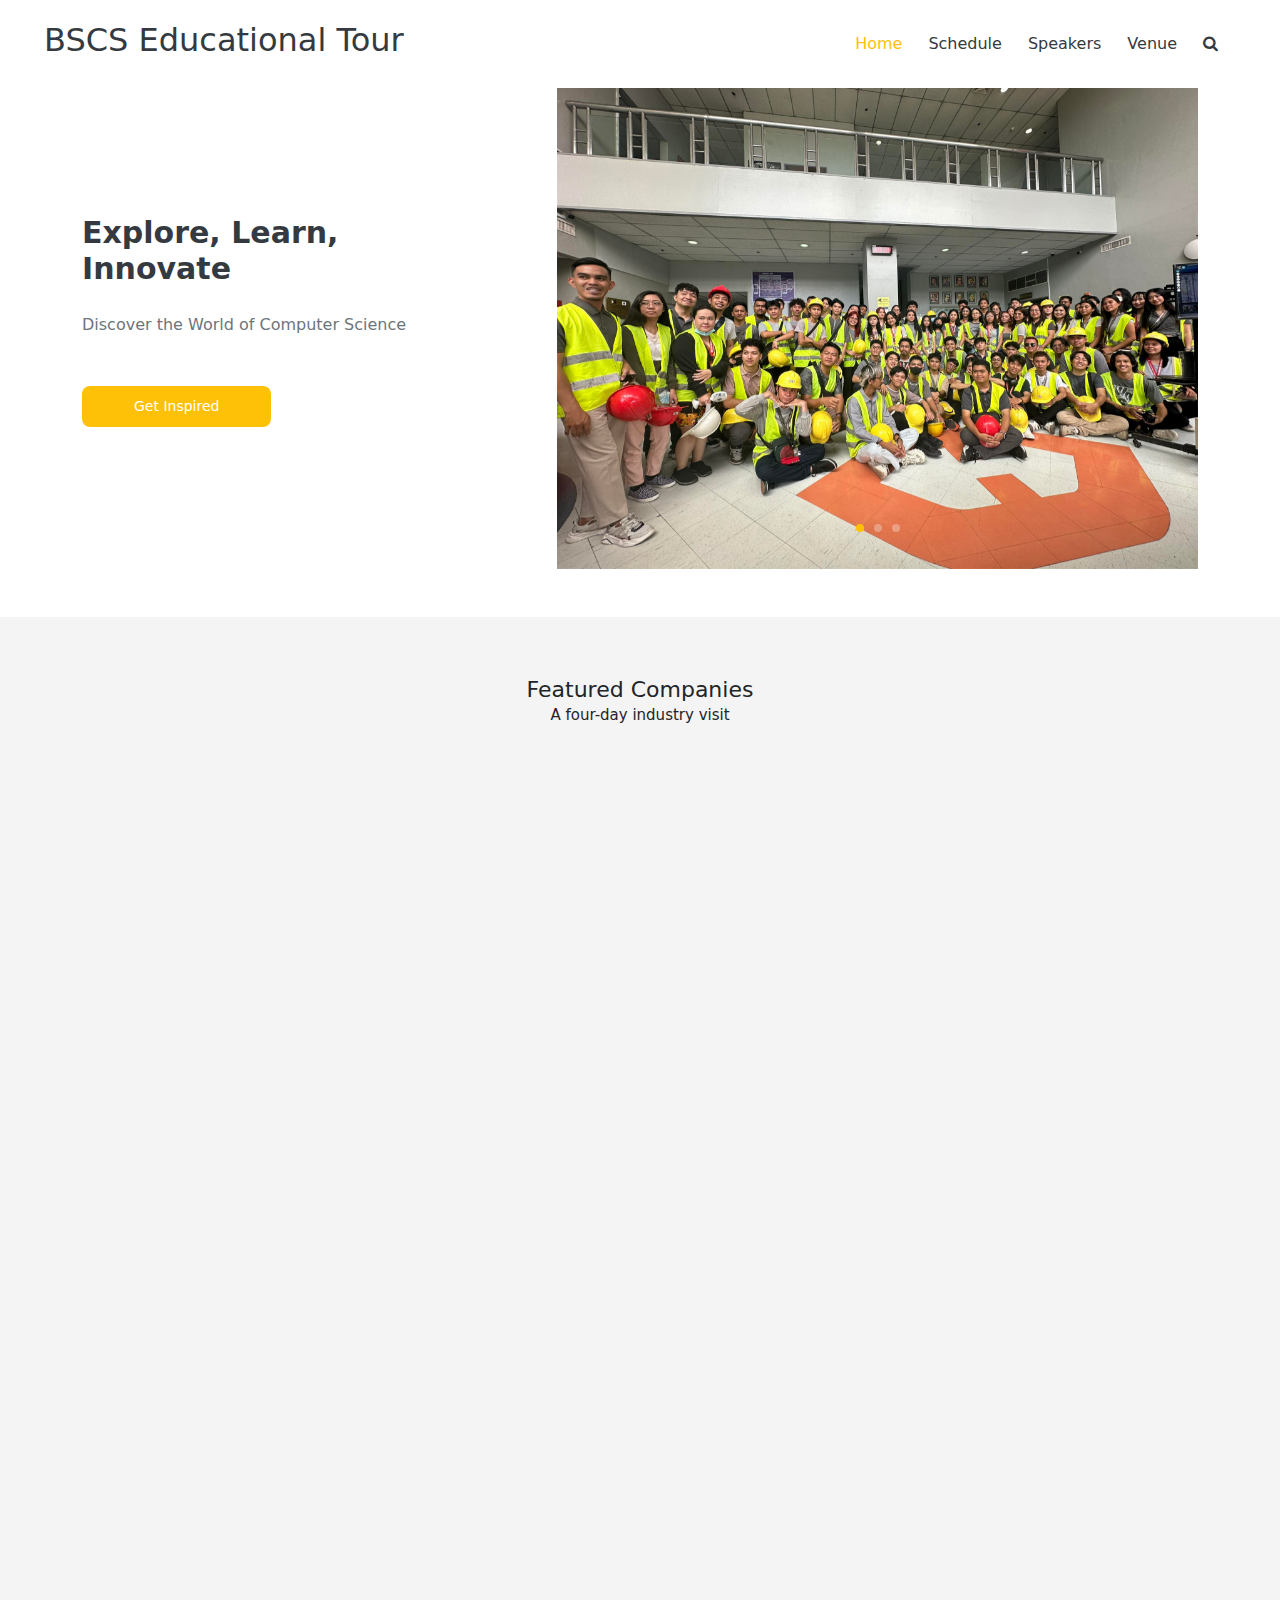
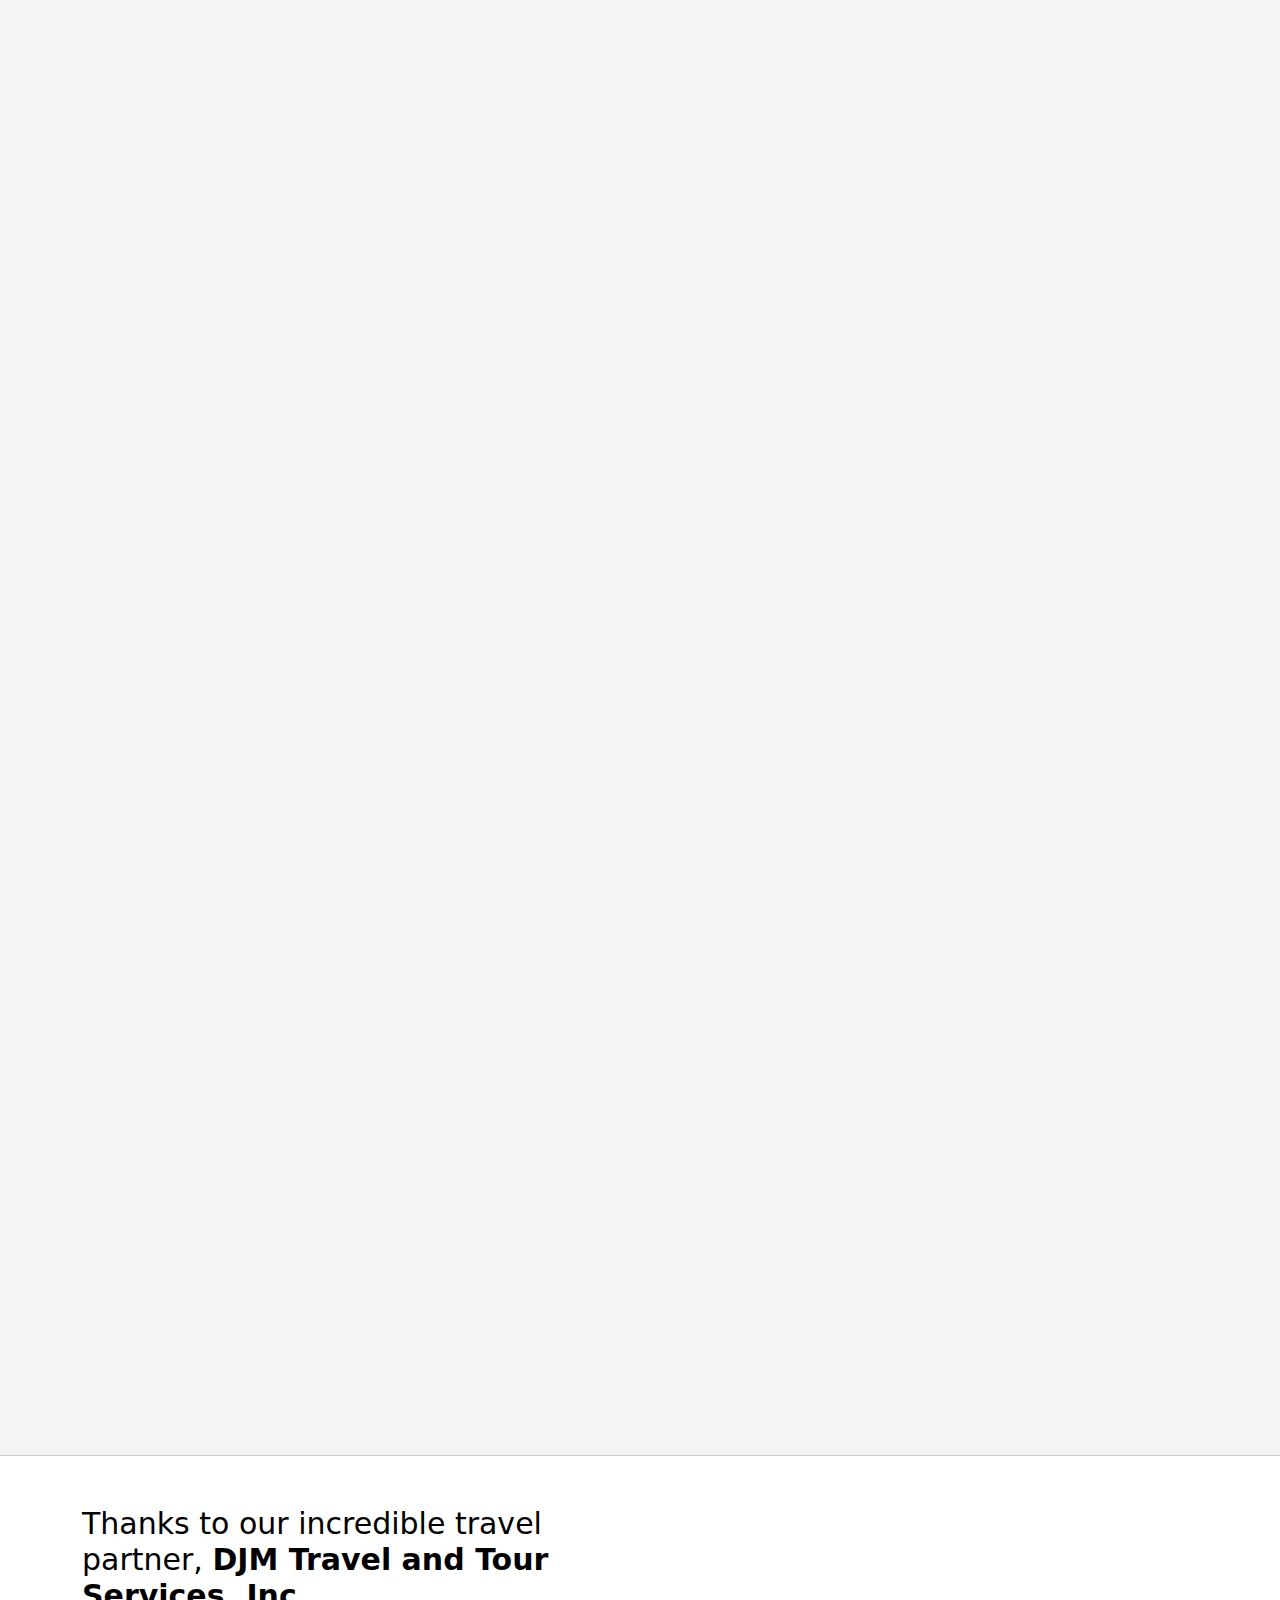
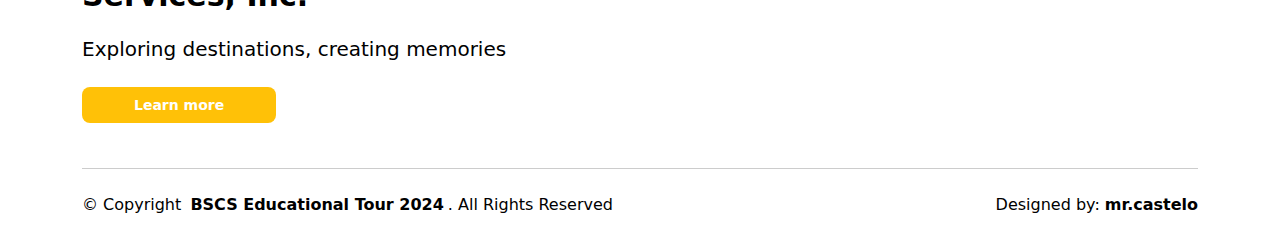
==== commit 4fd087e9: "updates" ====
--- a/index.html
+++ b/index.html
@@ -6,6 +6,8 @@
     <title>BSCS Educational Tour</title>
     <!-- Bootstrap CSS -->
     <link href="assets/vendor/bootstrap-5.0.2/css/bootstrap.min.css" rel="stylesheet">
+    <!-- Bootstrap Icon CSS-->
+    <link href="assets/vendor/bootstrap-icons/bootstrap-icons.css" rel="stylesheet">
     <!-- Font Awesome CSS -->
     <link href="assets/vendor/font-awesome-4.7.0/css/font-awesome.min.css" rel="stylesheet">
     <!-- Swiper -->
--- a/assets/css/style.css
+++ b/assets/css/style.css
@@ -89,8 +89,8 @@
 .intro-section .btn-get-started {
   background-color: #ffc107;
   color: #ffff;
-  border-radius: 30px;
-  padding: 8px 30px;
+  border-radius: 8px;
+  padding: 8px 50px;
   border: 2px solid transparent;
   transition: 0.3s all ease-in-out;
   font-size: 14px;
@@ -280,8 +280,8 @@
 .footer .btn-learn-more {
   text-decoration: none;
   background-color: #ffc107;
-  border-radius: 30px;
-  padding: 8px 30px;
+  border-radius: 8px;
+  padding: 8px 50px;
   border: 2px solid transparent;
   transition: 0.3s all ease-in-out;
   font-size: 14px;
@@ -305,7 +305,7 @@
 --------------------------------------------------------------*/
 .schedule-section {
   padding: 50px 0;
-  background-color: #f8f9fa;
+  background-color: #F4F4F4;
 }
 
 .schedule-section h2 {
@@ -351,3 +351,78 @@
       font-size: 14px;
   }
 }
+
+/*--------------------------------------------------------------
+# speaker Section
+--------------------------------------------------------------*/
+.speaker {
+  background-color: #F4F4F4;
+}
+
+.speaker .speaker {
+  background-color: #ffff;
+}
+
+.speaker .speaker h3 {
+  font-size: 20px;
+}
+
+.speaker .speaker h3 a {
+  color: #000000;
+  text-decoration: none;
+}
+
+.speaker .speaker .pic {
+  margin-bottom: 30px;
+}
+
+.speaker .speaker .pic img {
+  border-radius: 4px;
+}
+
+.speaker .speaker .position {
+  display: block;
+  margin-bottom: 20px;
+  font-size: 14px;
+  color: color-mix(in srgb, #000000, transparent 30%);
+}
+
+.speaker p {
+  border-top: 1px solid color-mix(in srgb, #000, transparent 50%);
+  line-height: 1.7;
+  color: #000000;
+}
+
+.speaker .swiper-wrapper {
+  height: auto;
+}
+
+.speaker .swiper-slide {
+  background-color: #ffffff;
+  padding: 30px;
+  border-radius: 5px;
+}
+
+.speaker .slider-nav a {
+  width: 100px;
+  height: 40px;
+  position: relative;
+  background: #ffc107;
+  border-radius: 50px;
+  transition: 0.2s all ease;
+  display: flex;
+  align-items: center;
+  justify-content: center;
+}
+
+.speaker .slider-nav a i {
+  color: #ffffff;
+}
+
+.speaker .slider-nav a:hover {
+  background-color: color-mix(in srgb, #ffc107 90%, white 15%);
+}
+
+.speaker .slider-nav a:first-child {
+  margin-right: 5px;
+}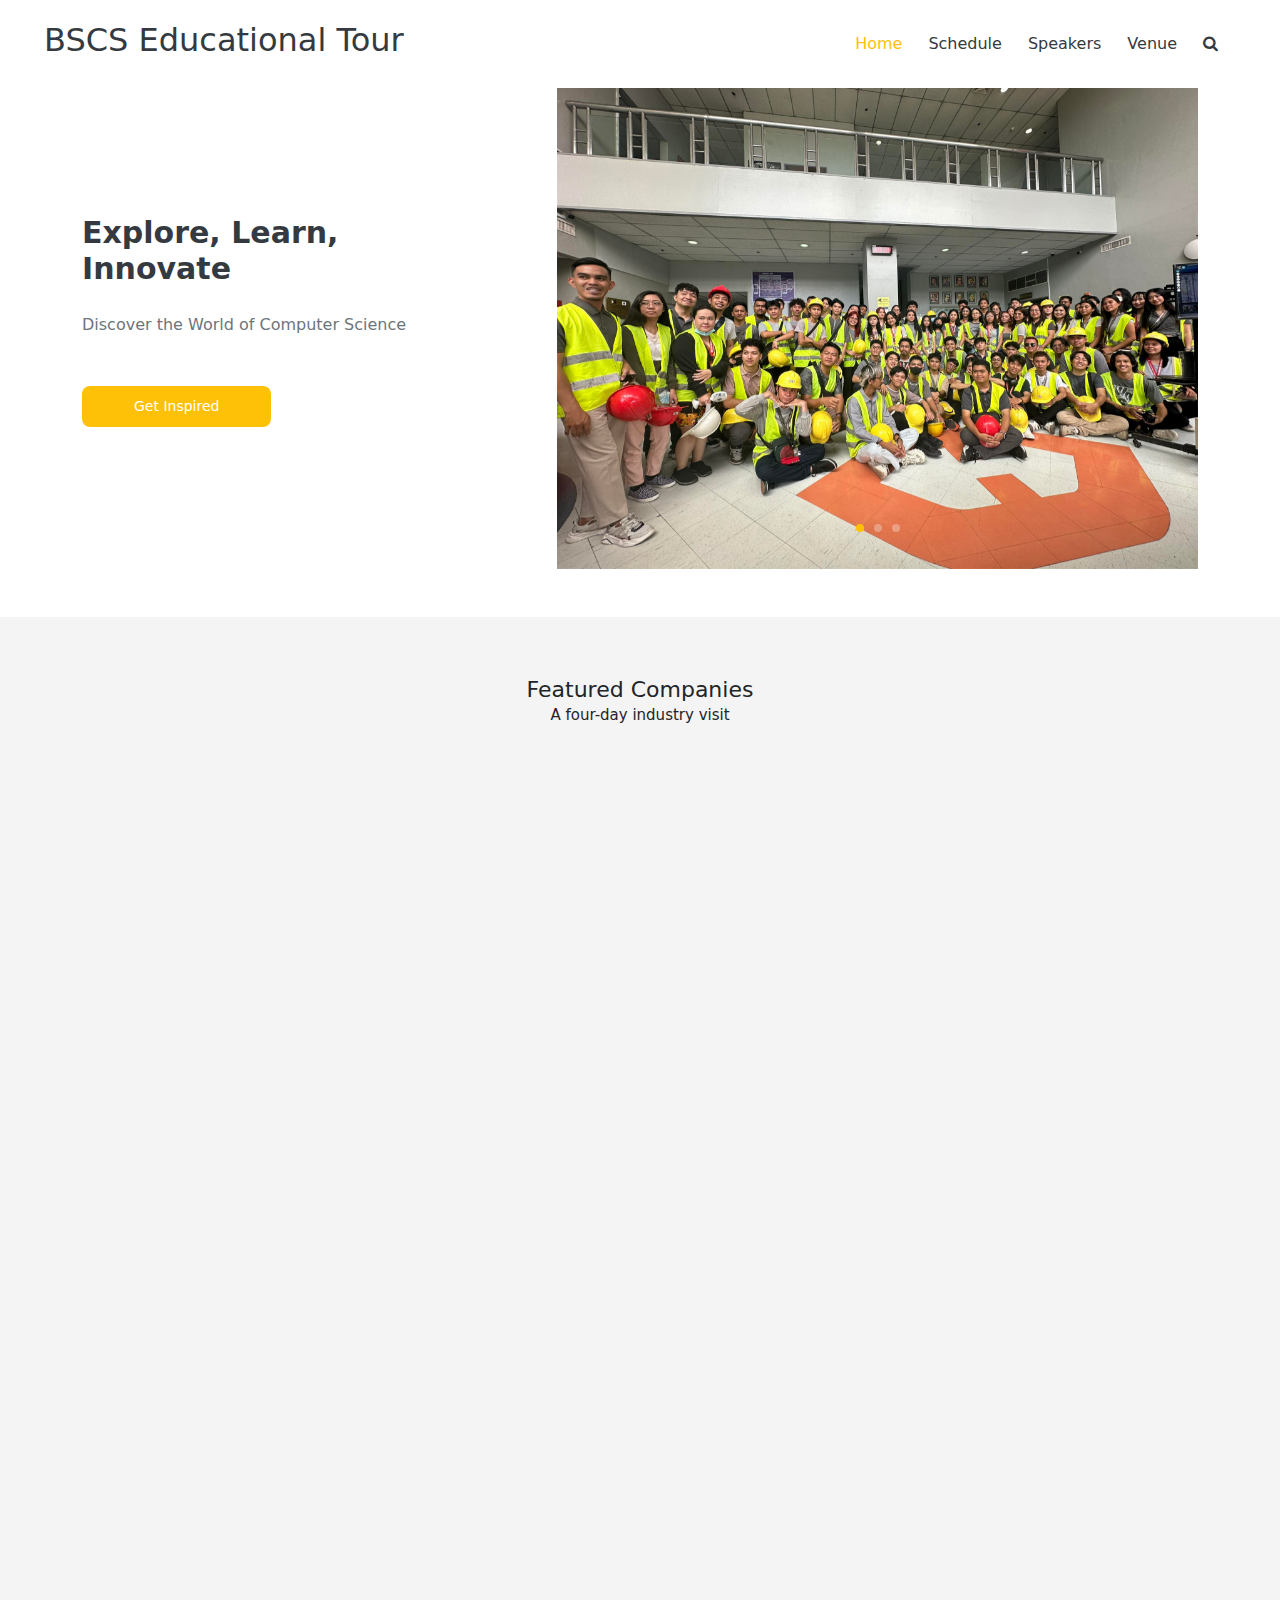
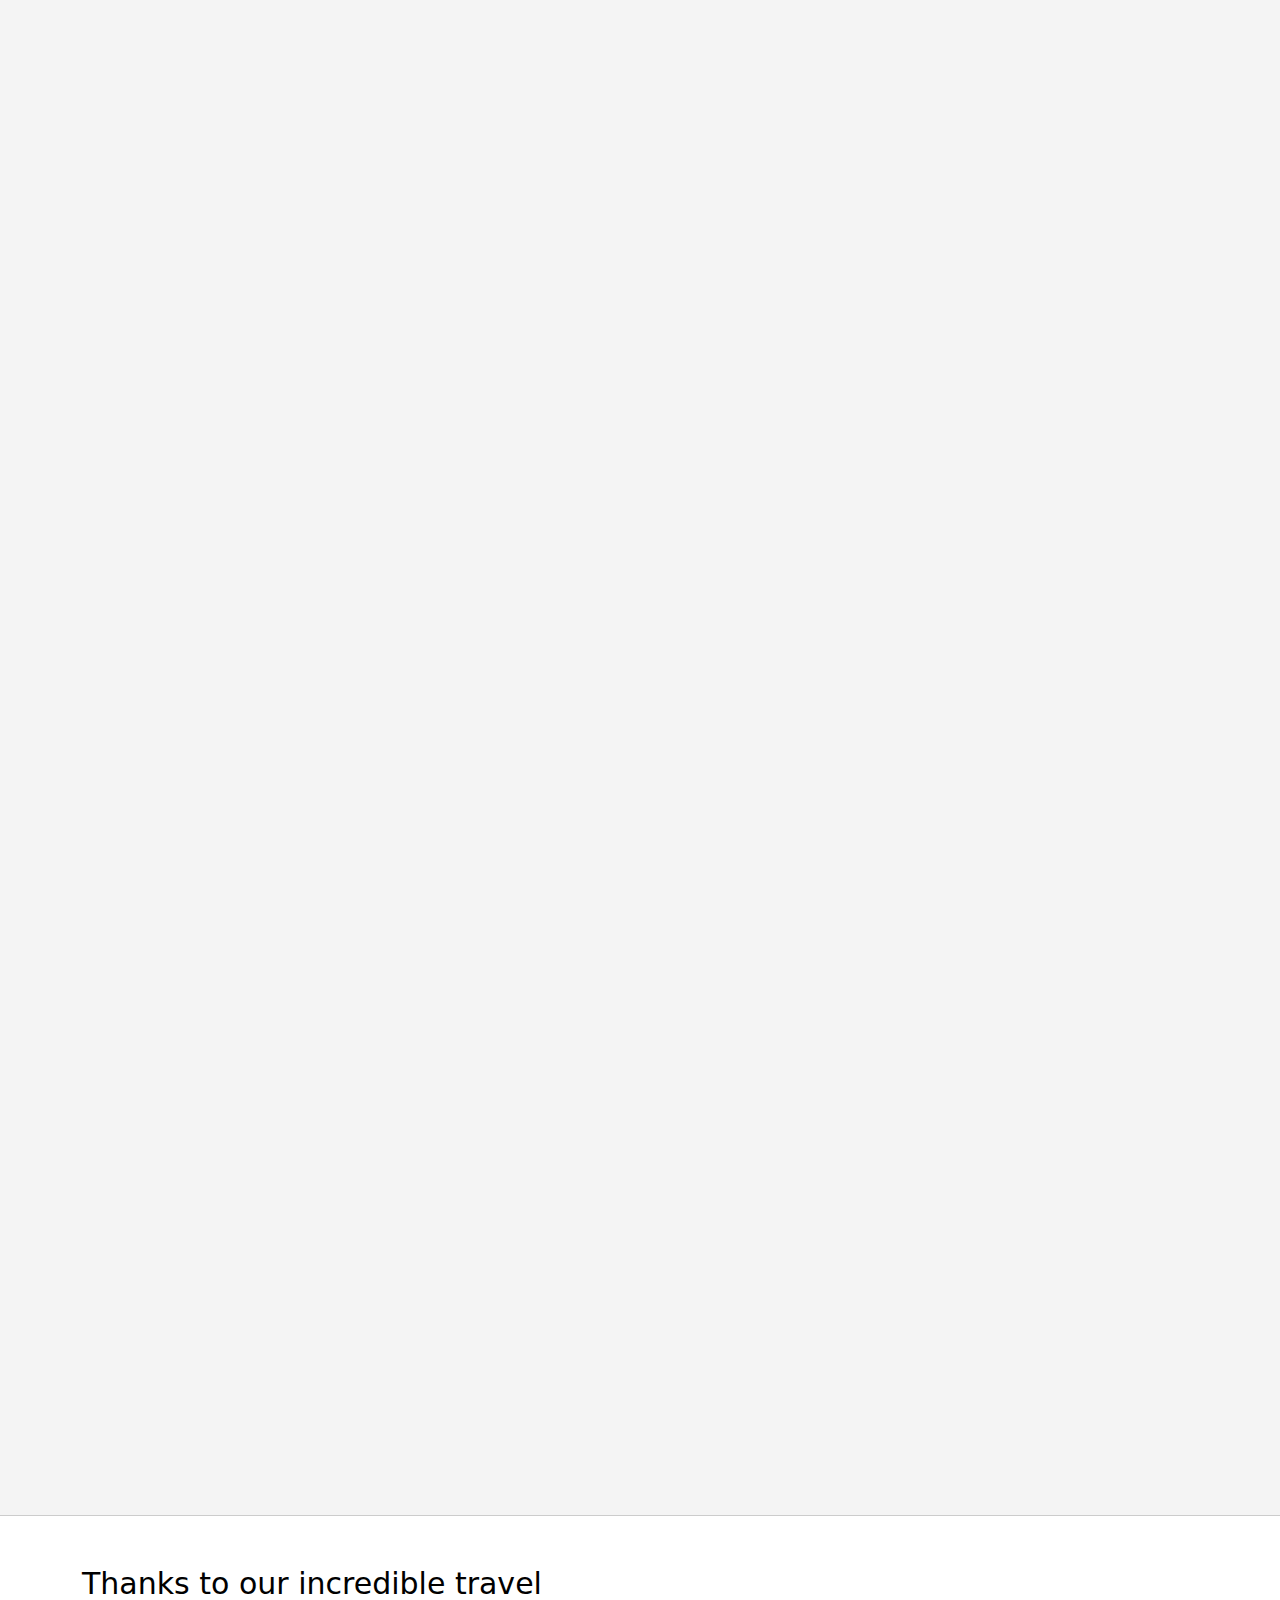
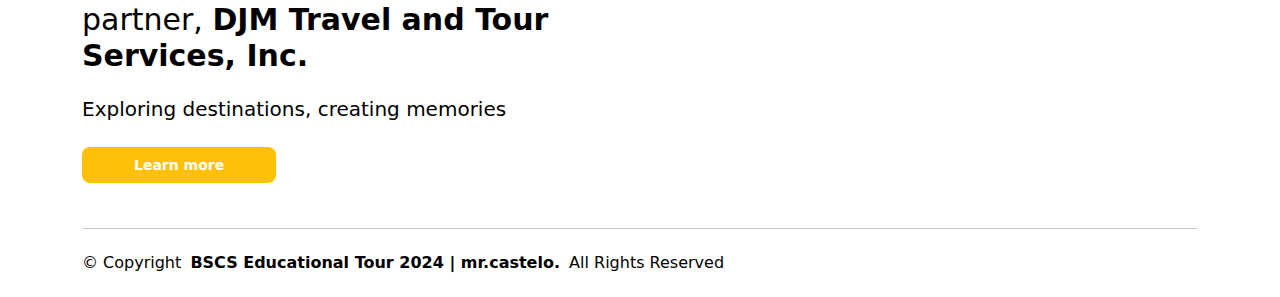
==== commit c6fa630c: "updates" ====
--- a/index.html
+++ b/index.html
@@ -368,10 +368,7 @@
             </div>
     
             <div class="copyright d-flex flex-column flex-md-row align-items-center justify-content-md-between">
-                <p>© <span>Copyright</span> <strong class="px-1 sitename">BSCS Educational Tour 2024</strong><span>. All Rights Reserved</span></p>
-                <div class="credits">
-                    <p>Designed by: <strong>mr.castelo</strong></p>
-                </div>
+                <p>© <span>Copyright</span> <strong class="px-1 sitename">BSCS Educational Tour 2024 | mr.castelo.</strong><span> All Rights Reserved</span></p>
             </div>
         </div>
     </footer>
--- a/assets/css/style.css
+++ b/assets/css/style.css
@@ -224,6 +224,7 @@
 
 .feature-section .author {
   border-top: 1px solid color-mix(in srgb, #000, transparent 50%);
+  padding-top: 20px;
 }
 
 .feature-section .author .pic {
@@ -315,9 +316,9 @@
 }
 
 .schedule-section h3 {
-  font-size: 28px;
-  color: #343a40;
-  font-weight: bold;
+  font-size: 16px;
+  color: #343a40;
+  font-weight: normal;
   margin-bottom: 20px;
 }
 
@@ -357,6 +358,19 @@
 --------------------------------------------------------------*/
 .speaker {
   background-color: #F4F4F4;
+}
+
+.speaker h2 {
+  font-size: 36px;
+  color: #343a40;
+  font-weight: bold;
+}
+
+.speaker h3 {
+  font-size: 16px;
+  color: #343a40;
+  font-weight: normal;
+  margin-bottom: 20px;
 }
 
 .speaker .speaker {
